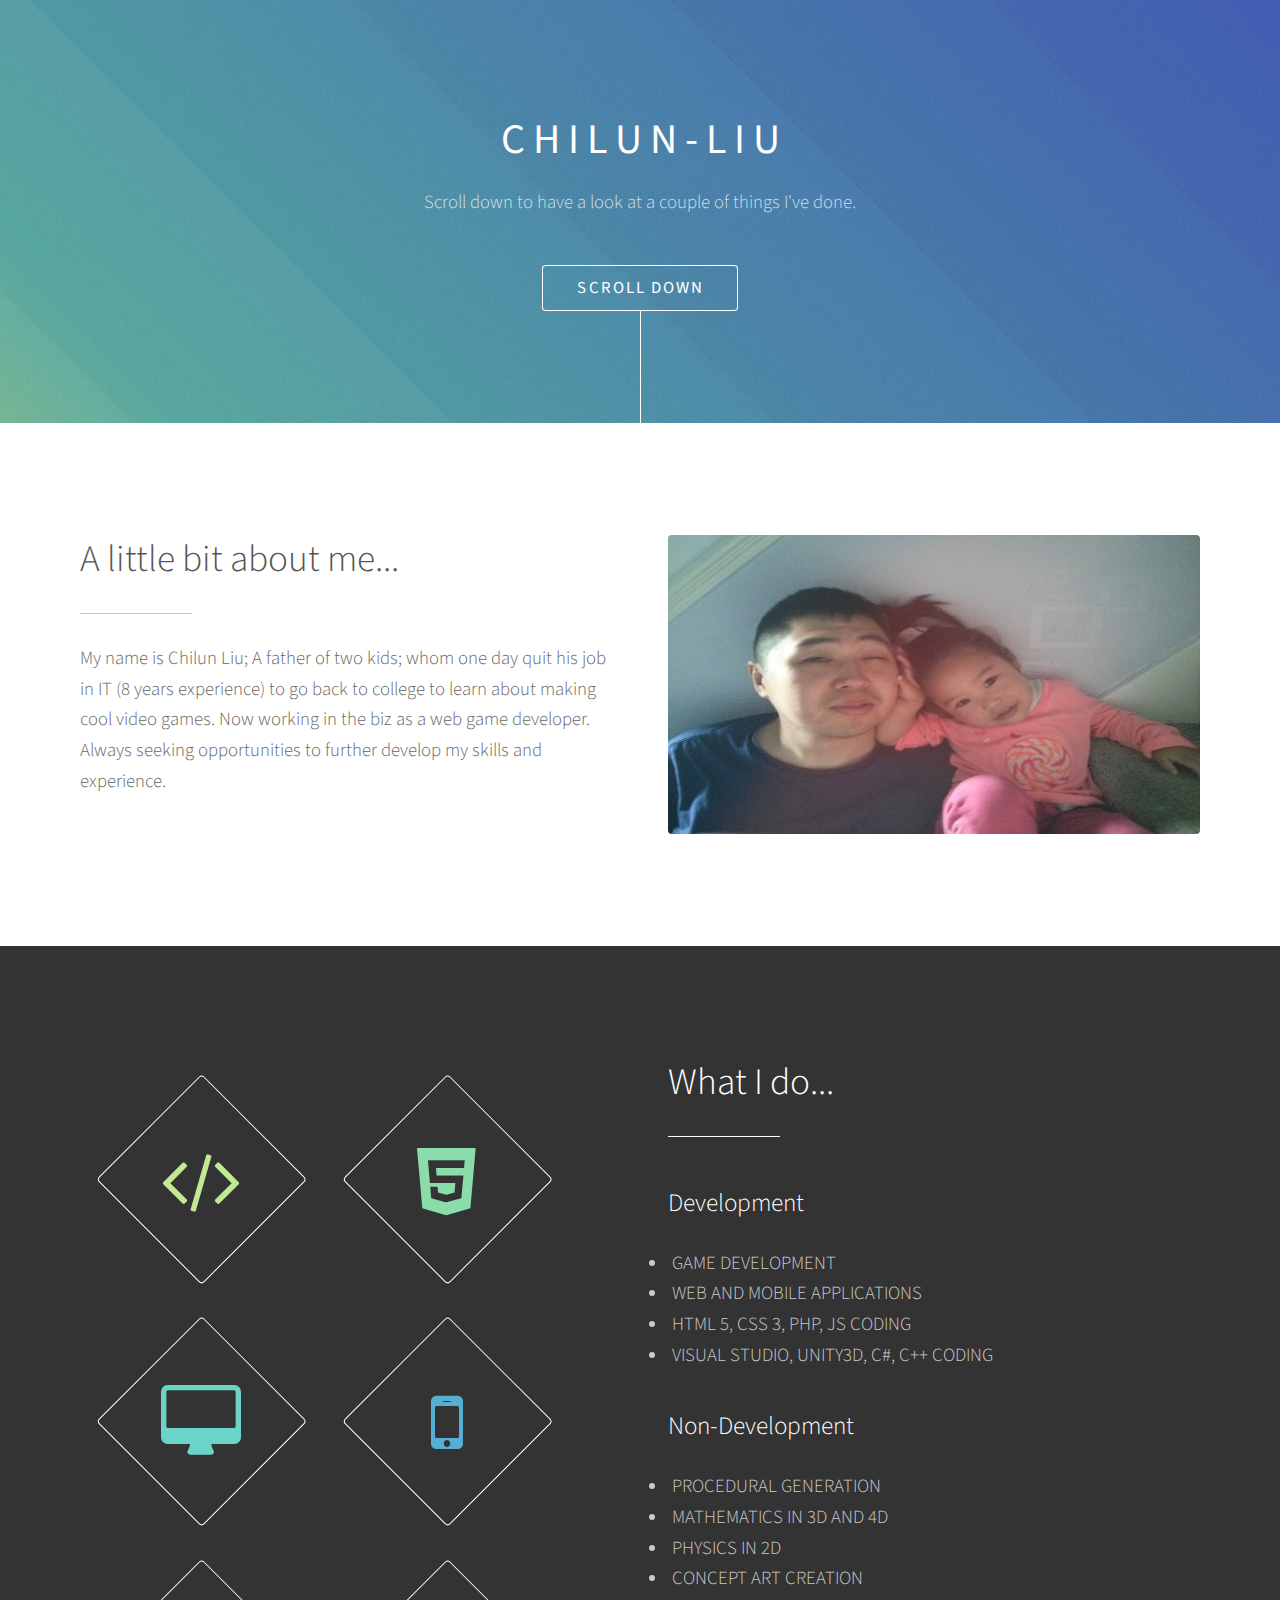
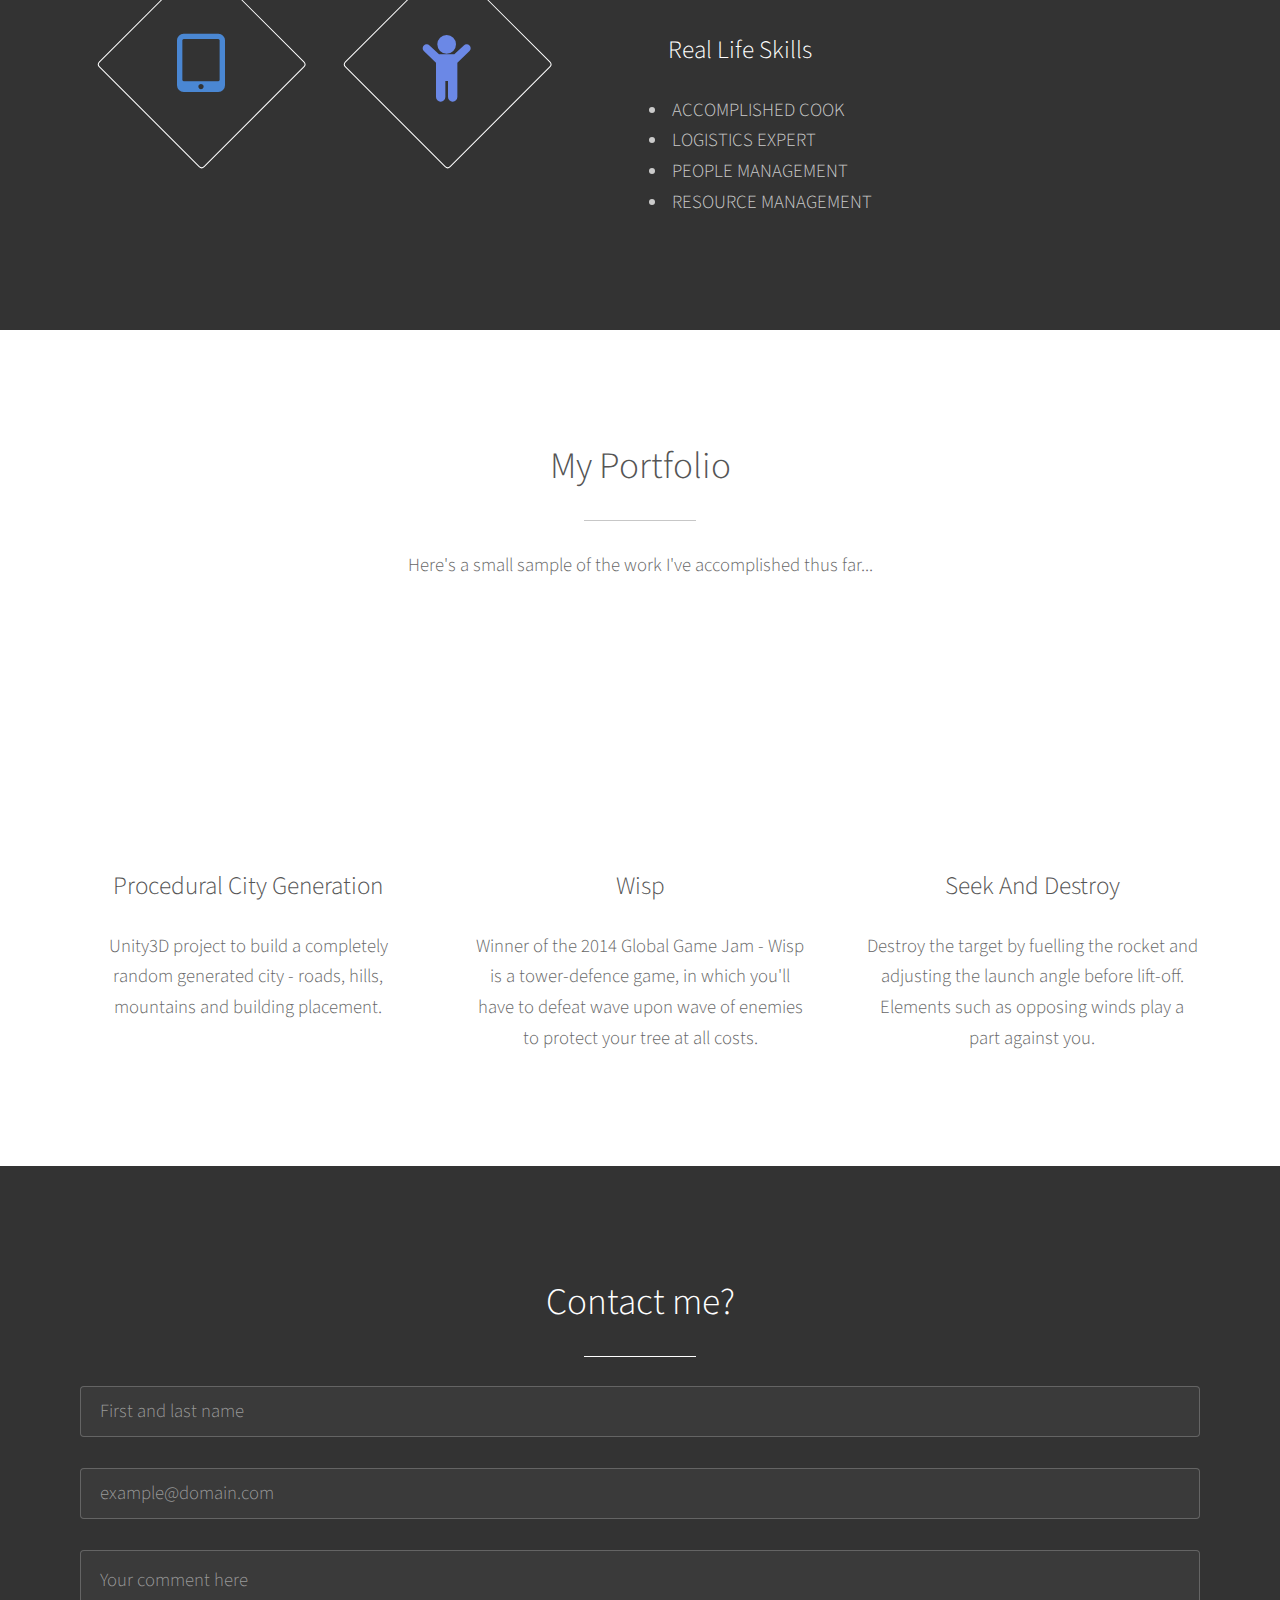
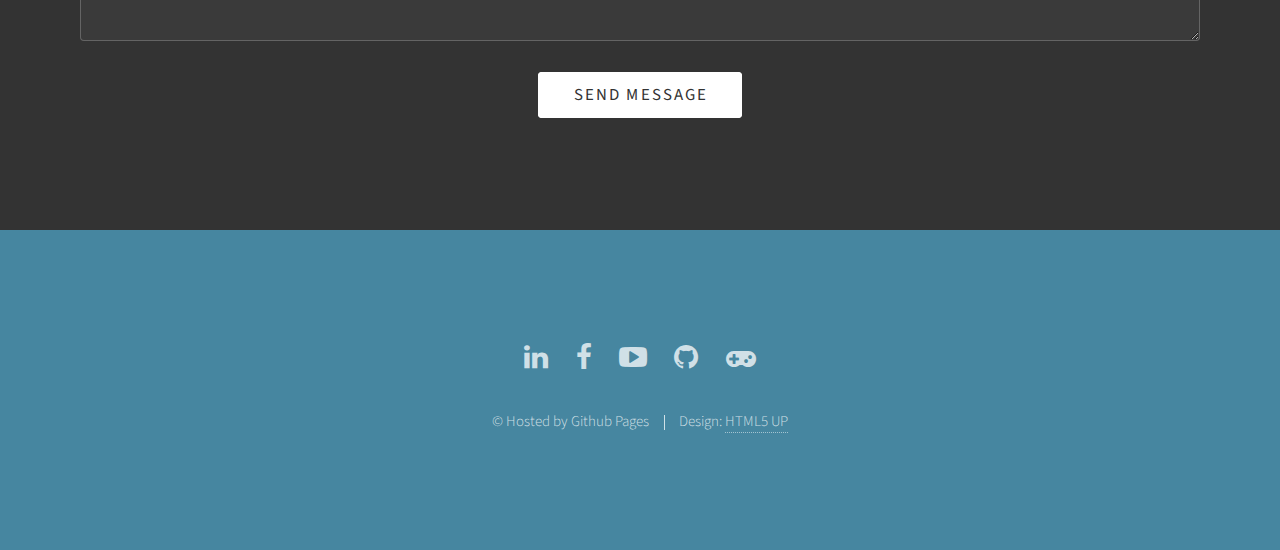
==== index.html @ 962fab88 "Update index.html" ====
<!DOCTYPE HTML>
<!--
	CHILUN LIU
	chilun-liu.com | 2015
-->
<html>
	<head>
		<title>CHILUN LIU</title>
		<meta http-equiv="content-type" content="text/html; charset=utf-8" />
		<meta name="description" content="" />
		<meta name="keywords" content="" />
		<!--[if lte IE 8]><script src="css/ie/html5shiv.js"></script><![endif]-->
		<script src="js/jquery.min.js"></script>
		<script src="js/jquery.scrolly.min.js"></script>
		<script src="js/skel.min.js"></script>
		<script src="js/init.js"></script>
		
		<noscript>
			<link rel="stylesheet" href="css/skel.css" />
			<link rel="stylesheet" href="css/style.css" />
			<link rel="stylesheet" href="css/style-xlarge.css" />
		</noscript>
		<!--[if lte IE 9]><link rel="stylesheet" href="css/ie/v9.css" /><![endif]-->
		<!--[if lte IE 8]><link rel="stylesheet" href="css/ie/v8.css" /><![endif]-->
	</head>
	<body>

		<!-- Header -->
			<section id="header">
				<div class="inner">
					<!--<span class="icon major fa-cloud"></span>-->
					<h1><strong>C H I L U N - L I U</strong></h1>
					<p>Scroll down to have a look at a couple of things I've done.</p>
					<ul class="actions">
						<li><a href="#one" class="button scrolly">Scroll Down</a></li>
					</ul>
				</div>
			</section>

		<!-- One -->
			<section id="one" class="main style1">
				<div class="container">
					<div class="row 150%">
						<div class="6u 12u$(medium)">
							<header class="major">
								<h2>A little bit about me...</h2>
							</header>
							<p>My name is Chilun Liu; A father of two kids; whom one day quit his job in IT (8 years experience) to go back to college to learn about making cool video games. Now working in the biz as a web game developer. Always seeking opportunities to further develop my skills and experience.</p>
						</div>
						<div class="6u$ 12u$(medium) important(medium)">
							<span class="image fit"><img src="images/pic01.jpg" alt="" /></span>
							<!--<iframe width="571" height="321" src="https://www.youtube.com/embed/kIY_htxmgmU" frameborder="0" allowfullscreen></iframe>-->
							
						</div>
					</div>
				</div>
			</section>

		<!-- Two -->
			<section id="two" class="main style2">
				<div class="container">
					<div class="row 150%">
						<div class="6u 12u$(medium)">
							<ul class="major-icons">
								<li><span class="icon style1 major fa-code"></span></li>
								<li><span class="icon style2 major fa-html5"></span></li>
								<li><span class="icon style3 major fa-desktop"></span></li>
								<li><span class="icon style4 major fa-mobile"></span></li>
								<li><span class="icon style5 major fa-tablet"></span></li>
								<li><span class="icon style6 major fa-child"></span></li>
							</ul>
						</div>
						<div class="6u$ 12u$(medium)">
							<header class="major">
								<h2>What I do...</h2>
							</header>
							<p><h3>Development</h3>
								<li>&nbspGAME DEVELOPMENT</li>
								<li>&nbspWEB AND MOBILE APPLICATIONS</li>
								<li>&nbspHTML 5, CSS 3, PHP, JS CODING</li>
								<li>&nbspVISUAL STUDIO, UNITY3D, C#, C++ CODING</li></p>
							<p><h3>Non-Development</h3>
								<li>&nbspPROCEDURAL GENERATION</li>
								<li>&nbspMATHEMATICS IN 3D AND 4D</li>
								<li>&nbspPHYSICS IN 2D</li>
								<li>&nbspCONCEPT ART CREATION</li></p>
							<p><h3>Real Life Skills</h3>
								<li>&nbspACCOMPLISHED COOK</li>
								<li>&nbspLOGISTICS EXPERT</li>
								<li>&nbspPEOPLE MANAGEMENT</li>
								<li>&nbspRESOURCE MANAGEMENT</li></p>
						</div>
					</div>
				</div>
			</section>

		<!-- Three -->
			<section id="three" class="main style1 special">
				<div class="container">
					<header class="major">
						<h2>My Portfolio</h2>
					</header>
					<p>Here's a small sample of the work I've accomplished thus far...</p>
					<div class="row 150%">
						<div class="4u 12u$(medium)">
							<!--<span class="image fit"><img src="images/pic02.jpg" alt="" /></span>-->
							<iframe width="368" height="240" src="https://www.youtube.com/embed/kIY_htxmgmU" frameborder="0" allowfullscreen></iframe>
							<h3>Procedural City Generation</h3>
							<p>Unity3D project to build a completely random generated city - roads, hills, mountains and building placement.</p>
							<!--<ul class="actions">
								<li><a href="#" class="button">More</a></li>
							</ul>-->
						</div>
						<div class="4u 12u$(medium)">
							<!--<span class="image fit"><img src="images/pic03.jpg" alt="" /></span>-->							
							<iframe width="368" height="240" src="https://www.youtube.com/embed/B4hsd2Gp-kw" frameborder="0" allowfullscreen></iframe>
							<h3>Wisp</h3>
							<p>Winner of the 2014 Global Game Jam - Wisp is a tower-defence game, in which you'll have to defeat wave upon wave of enemies to protect your tree at all costs.</p>
							<!--<ul class="actions">
								<li><a href="#" class="button">More</a></li>
							</ul>-->
						</div>
						<div class="4u$ 12u$(medium)">
							<!--<span class="image fit"><img src="images/pic04.jpg" alt="" /></span>-->
							<iframe width="368" height="240" src="https://www.youtube.com/embed/AZkvgnKbRe0" frameborder="0" allowfullscreen></iframe>
							<h3>Seek And Destroy</h3>
							<p>Destroy the target by fuelling the rocket and adjusting the launch angle before lift-off. Elements such as opposing winds play a part against you.</p>
							<!--<ul class="actions">
								<li><a href="#" class="button">More</a></li>
							</ul>-->
						</div>
						
						<!--<div class="4u$ 12u$(medium)">
							<!--<span class="image fit"><img src="images/pic04.jpg" alt="" /></span>--
							<iframe width="368" height="240" src="https://www.youtube.com/embed/AZkvgnKbRe0" frameborder="0" allowfullscreen></iframe>
							<h3>Seek And Destroy</h3>
							<p>Destroy the target by fuelling the rocket and adjusting the launch angle before lift-off. Elements such as opposing winds play a part against you.</p>
							<!--<ul class="actions">
								<li><a href="#" class="button">More</a></li>
							</ul>--
						</div>-->
						
					</div>
				</div>
			</section>

		<!-- Four -->
			<section id="four" class="main style2 special">
				
				
				<section id="contact"> <!-- HTML5 section tag for the contact 'section' -->


					<div class="container">
						<header class="major">
							<h2>Contact me?</h2>
						</header>
						<!--<p>Send me an email.</p>-->
						
						<ul class="email-icon">
							<!--<li><span class="icon style1 major fa-envelope"></span></li>-->

							<form action="contact.php" method="post" id="contactform" >
			
								<!--<p><label for="Name">Name *</label></p>-->
									<input type="text" id=name name="name" placeholder="First and last name" required tabindex="1" />
									<br>
								<!--<p><label for="Email">Email address *</label></p>-->
									<input type="text" id=email name="email" placeholder="example@domain.com" required tabindex="2" />
									<br>
									<!--<p><label for="Comments">Comments *</label></p>-->
									<textarea name="comment" id="comment" placeholder="Your comment here" required tabindex="3"></textarea>
									<br>
						<ul class="actions uniform">
							<input name="submit" type="submit" class="button special" id="submit" tabindex="4" value="Send Message" />
							</form>
						</ul>

						
						<!--<ul class="actions uniform">
							<li><a href="mailto:chilun@chilun-liu.com" class="button special">Email</a></li>
							<!--<li><a href="#" class="button special">Learn More</a></li>--
						</ul>-->
						
						
					</div>
				</section>
			</section>

			
			
			
			
			
			
			
			
			
			
			
		<!-- Five -->
		<!--
			<section id="five" class="main style1">
				<div class="container">
					<header class="major special">
						<h2>Elements</h2>
					</header>

					<section>
						<h4>Text</h4>
						<p>This is <b>bold</b> and this is <strong>strong</strong>. This is <i>italic</i> and this is <em>emphasized</em>.
						This is <sup>superscript</sup> text and this is <sub>subscript</sub> text.
						This is <u>underlined</u> and this is code: <code>for (;;) { ... }</code>. Finally, <a href="#">this is a link</a>.</p>
						<hr />
						<header>
							<h4>Heading with a Subtitle</h4>
							<p>Lorem ipsum dolor sit amet nullam id egestas urna aliquam</p>
						</header>
						<p>Nunc lacinia ante nunc ac lobortis. Interdum adipiscing gravida odio porttitor sem non mi integer non faucibus ornare mi ut ante amet placerat aliquet. Volutpat eu sed ante lacinia sapien lorem accumsan varius montes viverra nibh in adipiscing blandit tempus accumsan.</p>
						<header>
							<h5>Heading with a Subtitle</h5>
							<p>Lorem ipsum dolor sit amet nullam id egestas urna aliquam</p>
						</header>
						<p>Nunc lacinia ante nunc ac lobortis. Interdum adipiscing gravida odio porttitor sem non mi integer non faucibus ornare mi ut ante amet placerat aliquet. Volutpat eu sed ante lacinia sapien lorem accumsan varius montes viverra nibh in adipiscing blandit tempus accumsan.</p>
						<hr />
						<h2>Heading Level 2</h2>
						<h3>Heading Level 3</h3>
						<h4>Heading Level 4</h4>
						<h5>Heading Level 5</h5>
						<h6>Heading Level 6</h6>
						<hr />
						<h5>Blockquote</h5>
						<blockquote>Fringilla nisl. Donec accumsan interdum nisi, quis tincidunt felis sagittis eget tempus euismod. Vestibulum ante ipsum primis in faucibus vestibulum. Blandit adipiscing eu felis iaculis volutpat ac adipiscing accumsan faucibus. Vestibulum ante ipsum primis in faucibus lorem ipsum dolor sit amet nullam adipiscing eu felis.</blockquote>
						<h5>Preformatted</h5>
						<pre><code>i = 0;

while (!deck.isInOrder()) {
print 'Iteration ' + i;
deck.shuffle();
i++;
}

print 'It took ' + i + ' iterations to sort the deck.';</code></pre>
					</section>

					<section>
						<h4>Lists</h4>
						<div class="row">
							<div class="6u 12u$(medium)">
								<h5>Unordered</h5>
								<ul>
									<li>Dolor pulvinar etiam.</li>
									<li>Sagittis adipiscing.</li>
									<li>Felis enim feugiat.</li>
								</ul>
								<h5>Alternate</h5>
								<ul class="alt">
									<li>Dolor pulvinar etiam.</li>
									<li>Sagittis adipiscing.</li>
									<li>Felis enim feugiat.</li>
								</ul>
							</div>
							<div class="6u$ 12u$(medium)">
								<h5>Ordered</h5>
								<ol>
									<li>Dolor pulvinar etiam.</li>
									<li>Etiam vel felis viverra.</li>
									<li>Felis enim feugiat.</li>
									<li>Dolor pulvinar etiam.</li>
									<li>Etiam vel felis lorem.</li>
									<li>Felis enim et feugiat.</li>
								</ol>
								<h5>Icons</h5>
								<ul class="icons">
									<li><a href="#" class="icon fa-twitter"><span class="label">Twitter</span></a></li>
									<li><a href="#" class="icon fa-facebook"><span class="label">Facebook</span></a></li>
									<li><a href="#" class="icon fa-instagram"><span class="label">Instagram</span></a></li>
									<li><a href="#" class="icon fa-github"><span class="label">Github</span></a></li>
								</ul>
							</div>
						</div>
						<h5>Actions</h5>
						<div class="row">
							<div class="6u 12u$(medium)">
								<ul class="actions">
									<li><a href="#" class="button special">Default</a></li>
									<li><a href="#" class="button">Default</a></li>
								</ul>
								<ul class="actions small">
									<li><a href="#" class="button special small">Small</a></li>
									<li><a href="#" class="button small">Small</a></li>
								</ul>
								<ul class="actions vertical">
									<li><a href="#" class="button special">Default</a></li>
									<li><a href="#" class="button">Default</a></li>
								</ul>
								<ul class="actions vertical small">
									<li><a href="#" class="button special small">Small</a></li>
									<li><a href="#" class="button small">Small</a></li>
								</ul>
							</div>
							<div class="6u 12u$(medium)">
								<ul class="actions vertical">
									<li><a href="#" class="button special fit">Default</a></li>
									<li><a href="#" class="button fit">Default</a></li>
								</ul>
								<ul class="actions vertical small">
									<li><a href="#" class="button special small fit">Small</a></li>
									<li><a href="#" class="button small fit">Small</a></li>
								</ul>
							</div>
						</div>
					</section>

					<section>
						<h4>Table</h4>
						<h5>Default</h5>
						<div class="table-wrapper">
							<table>
								<thead>
									<tr>
										<th>Name</th>
										<th>Description</th>
										<th>Price</th>
									</tr>
								</thead>
								<tbody>
									<tr>
										<td>Item One</td>
										<td>Ante turpis integer aliquet porttitor.</td>
										<td>29.99</td>
									</tr>
									<tr>
										<td>Item Two</td>
										<td>Vis ac commodo adipiscing arcu aliquet.</td>
										<td>19.99</td>
									</tr>
									<tr>
										<td>Item Three</td>
										<td> Morbi faucibus arcu accumsan lorem.</td>
										<td>29.99</td>
									</tr>
									<tr>
										<td>Item Four</td>
										<td>Vitae integer tempus condimentum.</td>
										<td>19.99</td>
									</tr>
									<tr>
										<td>Item Five</td>
										<td>Ante turpis integer aliquet porttitor.</td>
										<td>29.99</td>
									</tr>
								</tbody>
								<tfoot>
									<tr>
										<td colspan="2"></td>
										<td>100.00</td>
									</tr>
								</tfoot>
							</table>
						</div>

						<h5>Alternate</h5>
						<div class="table-wrapper">
							<table class="alt">
								<thead>
									<tr>
										<th>Name</th>
										<th>Description</th>
										<th>Price</th>
									</tr>
								</thead>
								<tbody>
									<tr>
										<td>Item One</td>
										<td>Ante turpis integer aliquet porttitor.</td>
										<td>29.99</td>
									</tr>
									<tr>
										<td>Item Two</td>
										<td>Vis ac commodo adipiscing arcu aliquet.</td>
										<td>19.99</td>
									</tr>
									<tr>
										<td>Item Three</td>
										<td> Morbi faucibus arcu accumsan lorem.</td>
										<td>29.99</td>
									</tr>
									<tr>
										<td>Item Four</td>
										<td>Vitae integer tempus condimentum.</td>
										<td>19.99</td>
									</tr>
									<tr>
										<td>Item Five</td>
										<td>Ante turpis integer aliquet porttitor.</td>
										<td>29.99</td>
									</tr>
								</tbody>
								<tfoot>
									<tr>
										<td colspan="2"></td>
										<td>100.00</td>
									</tr>
								</tfoot>
							</table>
						</div>
					</section>

					<section>
						<h4>Buttons</h4>
						<ul class="actions">
							<li><a href="#" class="button special">Special</a></li>
							<li><a href="#" class="button">Default</a></li>
						</ul>
						<ul class="actions">
							<li><a href="#" class="button big">Big</a></li>
							<li><a href="#" class="button">Default</a></li>
							<li><a href="#" class="button small">Small</a></li>
						</ul>
						<ul class="actions fit">
							<li><a href="#" class="button fit">Fit</a></li>
							<li><a href="#" class="button special fit">Fit</a></li>
							<li><a href="#" class="button fit">Fit</a></li>
						</ul>
						<ul class="actions fit small">
							<li><a href="#" class="button special fit small">Fit + Small</a></li>
							<li><a href="#" class="button fit small">Fit + Small</a></li>
							<li><a href="#" class="button special fit small">Fit + Small</a></li>
						</ul>
						<ul class="actions">
							<li><a href="#" class="button special icon fa-download">Icon</a></li>
							<li><a href="#" class="button icon fa-download">Icon</a></li>
						</ul>
						<ul class="actions">
							<li><span class="button special disabled">Disabled</span></li>
							<li><span class="button disabled">Disabled</span></li>
						</ul>
					</section>

					<section>
						<h4>Form</h4>
						<form method="post" action="#">
							<div class="row uniform 50%">
								<div class="6u 12u$(xsmall)">
									<input type="text" name="demo-name" id="demo-name" value="" placeholder="Name" />
								</div>
								<div class="6u$ 12u$(xsmall)">
									<input type="email" name="demo-email" id="demo-email" value="" placeholder="Email" />
								</div>
								<div class="12u$">
									<div class="select-wrapper">
										<select name="demo-category" id="demo-category">
											<option value="">- Category -</option>
											<option value="1">Manufacturing</option>
											<option value="1">Shipping</option>
											<option value="1">Administration</option>
											<option value="1">Human Resources</option>
										</select>
									</div>
								</div>
								<div class="4u 12u$(small)">
									<input type="radio" id="demo-priority-low" name="demo-priority" checked>
									<label for="demo-priority-low">Low</label>
								</div>
								<div class="4u 12u$(small)">
									<input type="radio" id="demo-priority-normal" name="demo-priority">
									<label for="demo-priority-normal">Normal</label>
								</div>
								<div class="4u$ 12u$(small)">
									<input type="radio" id="demo-priority-high" name="demo-priority">
									<label for="demo-priority-high">High</label>
								</div>
								<div class="6u 12u$(small)">
									<input type="checkbox" id="demo-copy" name="demo-copy">
									<label for="demo-copy">Email me a copy</label>
								</div>
								<div class="6u$ 12u$(small)">
									<input type="checkbox" id="demo-human" name="demo-human" checked>
									<label for="demo-human">Not a robot</label>
								</div>
								<div class="12u$">
									<textarea name="demo-message" id="demo-message" placeholder="Enter your message" rows="6"></textarea>
								</div>
								<div class="12u$">
									<ul class="actions">
										<li><input type="submit" value="Send Message" class="special" /></li>
										<li><input type="reset" value="Reset" /></li>
									</ul>
								</div>
							</div>
						</form>
					</section>

					<section>
						<h4>Image</h4>
						<h5>Fit</h5>
						<div class="box alt">
							<div class="row uniform 50%">
								<div class="12u"><span class="image fit"><img src="images/pic06.jpg" alt="" /></span></div>
								<div class="4u"><span class="image fit"><img src="images/pic02.jpg" alt="" /></span></div>
								<div class="4u"><span class="image fit"><img src="images/pic03.jpg" alt="" /></span></div>
								<div class="4u"><span class="image fit"><img src="images/pic04.jpg" alt="" /></span></div>
								<div class="4u"><span class="image fit"><img src="images/pic03.jpg" alt="" /></span></div>
								<div class="4u"><span class="image fit"><img src="images/pic04.jpg" alt="" /></span></div>
								<div class="4u"><span class="image fit"><img src="images/pic02.jpg" alt="" /></span></div>
								<div class="4u"><span class="image fit"><img src="images/pic04.jpg" alt="" /></span></div>
								<div class="4u"><span class="image fit"><img src="images/pic02.jpg" alt="" /></span></div>
								<div class="4u"><span class="image fit"><img src="images/pic03.jpg" alt="" /></span></div>
							</div>
						</div>
						<h5>Left &amp; Right</h5>
						<p><span class="image left"><img src="images/pic05.jpg" alt="" /></span>Fringilla nisl. Donec accumsan interdum nisi, quis tincidunt felis sagittis eget. tempus euismod. Vestibulum ante ipsum primis in faucibus vestibulum. Blandit adipiscing eu felis iaculis volutpat ac adipiscing accumsan eu faucibus. Integer ac pellentesque praesent tincidunt felis sagittis eget. tempus euismod. Vestibulum ante ipsum primis in faucibus vestibulum. Blandit adipiscing eu felis iaculis volutpat ac adipiscing accumsan eu faucibus. Integer ac pellentesque praesent. Donec accumsan interdum nisi, quis tincidunt felis sagittis eget. tempus euismod. Vestibulum ante ipsum primis in faucibus vestibulum. Blandit adipiscing eu felis iaculis volutpat ac adipiscing accumsan eu faucibus. Integer ac pellentesque praesent tincidunt felis sagittis eget. tempus euismod. Vestibulum ante ipsum primis in faucibus vestibulum. Blandit adipiscing eu felis iaculis volutpat ac adipiscing accumsan eu faucibus. Integer ac pellentesque praesent. Blandit adipiscing eu felis iaculis volutpat ac adipiscing accumsan eu faucibus. Integer ac pellentesque praesent tincidunt felis sagittis eget. tempus euismod. Vestibulum ante ipsum primis in faucibus vestibulum. Blandit adipiscing eu felis iaculis volutpat ac adipiscing accumsan eu faucibus. Integer ac pellentesque praesent.</p>
						<p><span class="image right"><img src="images/pic05.jpg" alt="" /></span>Fringilla nisl. Donec accumsan interdum nisi, quis tincidunt felis sagittis eget. tempus euismod. Vestibulum ante ipsum primis in faucibus vestibulum. Blandit adipiscing eu felis iaculis volutpat ac adipiscing accumsan eu faucibus. Integer ac pellentesque praesent tincidunt felis sagittis eget. tempus euismod. Vestibulum ante ipsum primis in faucibus vestibulum. Blandit adipiscing eu felis iaculis volutpat ac adipiscing accumsan eu faucibus. Integer ac pellentesque praesent. Donec accumsan interdum nisi, quis tincidunt felis sagittis eget. tempus euismod. Vestibulum ante ipsum primis in faucibus vestibulum. Blandit adipiscing eu felis iaculis volutpat ac adipiscing accumsan eu faucibus. Integer ac pellentesque praesent tincidunt felis sagittis eget. tempus euismod. Vestibulum ante ipsum primis in faucibus vestibulum. Blandit adipiscing eu felis iaculis volutpat ac adipiscing accumsan eu faucibus. Integer ac pellentesque praesent. Blandit adipiscing eu felis iaculis volutpat ac adipiscing accumsan eu faucibus. Integer ac pellentesque praesent tincidunt felis sagittis eget. tempus euismod. Vestibulum ante ipsum primis in faucibus vestibulum. Blandit adipiscing eu felis iaculis volutpat ac adipiscing accumsan eu faucibus. Integer ac pellentesque praesent.</p>
					</section>

				</div>
			</section>
		-->

		<!-- Footer -->
			<section id="footer">
				<ul class="icons">
					<li><a href="http://uk.linkedin.com/pub/chilun-liu/1b/297/416/" class="icon alt fa-linkedin"><span class="label">Linkedin</span></a></li>
					<li><a href="https://www.facebook.com/chilunliuTheBOSSE" class="icon alt fa-facebook"><span class="label">Facebook</span></a></li>
					<li><a href="https://www.youtube.com/user/chilunliu" class="icon alt fa-youtube-play"><span class="label">Youtube</span></a></li>
					<li><a href="https://github.com/chilunliu/" class="icon alt fa-github"><span class="label">GitHub</span></a></li>
					<li><a href="https://live.xbox.com/en-UK/Profile?Gamertag=killin+chilun" class="icon alt fa-gamepad"><span class="label">Xbox Live</span></a></li>
				</ul>
				<ul class="copyright">
					<li>&copy; Hosted by Github Pages</li><li>Design: <a href="http://html5up.net">HTML5 UP</a></li>
				</ul>
			</section>
	</body>
</html>
---- css/skel.css ----
/* Resets (http://meyerweb.com/eric/tools/css/reset/ | v2.0 | 20110126 | License: none (public domain)) */

	html,body,div,span,applet,object,iframe,h1,h2,h3,h4,h5,h6,p,blockquote,pre,a,abbr,acronym,address,big,cite,code,del,dfn,em,img,ins,kbd,q,s,samp,small,strike,strong,sub,sup,tt,var,b,u,i,center,dl,dt,dd,ol,ul,li,fieldset,form,label,legend,table,caption,tbody,tfoot,thead,tr,th,td,article,aside,canvas,details,embed,figure,figcaption,footer,header,hgroup,menu,nav,output,ruby,section,summary,time,mark,audio,video{margin:0;padding:0;border:0;font-size:100%;font:inherit;vertical-align:baseline;}article,aside,details,figcaption,figure,footer,header,hgroup,menu,nav,section{display:block;}body{line-height:1;}ol,ul{list-style:none;}blockquote,q{quotes:none;}blockquote:before,blockquote:after,q:before,q:after{content:'';content:none;}table{border-collapse:collapse;border-spacing:0;}body{-webkit-text-size-adjust:none}

/* Box Model */

	*, *:before, *:after {
		-moz-box-sizing: border-box;
		-webkit-box-sizing: border-box;
		box-sizing: border-box;
	}

/* Container */

	.container {
		margin-left: auto;
		margin-right: auto;

		/* width: (containers) */
		width: 60em;
	}

	/* Modifiers */

		/* 125% */
			.container.\31 25\25 {
				width: 100%;

				/* max-width: (containers * 1.25) */
				max-width: 75em;

				/* min-width: (containers) */
				min-width: 60em;
			}

		/* 75% */
			.container.\37 5\25 {

				/* width: (containers * 0.75) */
				width: 45em;

			}

		/* 50% */
			.container.\35 0\25 {

				/* width: (containers * 0.50) */
				width: 30em;

			}

		/* 25% */
			.container.\32 5\25 {

				/* width: (containers * 0.25) */
				width: 15em;

			}

/* Grid */

	.row {
		border-bottom: solid 1px transparent;
	}

	.row > * {
		float: left;
	}

	.row:after, .row:before {
		content: '';
		display: block;
		clear: both;
		height: 0;
	}

	.row.uniform > * > :first-child {
		margin-top: 0;
	}

	.row.uniform > * > :last-child {
		margin-bottom: 0;
	}

	/* Gutters */

		/* Normal */

			.row > * {
				/* padding: (gutters.horizontal) 0 0 (gutters.vertical) */
				padding: 0 0 0 2em;
			}

			.row {
				/* margin: -(gutters.horizontal) 0 -1px -(gutters.vertical) */
				margin: 0 0 -1px -2em;
			}

			.row.uniform > * {
				/* padding: (gutters.vertical) 0 0 (gutters.vertical) */
				padding: 2em 0 0 2em;
			}

			.row.uniform {
				/* margin: -(gutters.vertical) 0 -1px -(gutters.vertical) */
				margin: -2em 0 -1px -2em;
			}

		/* 200% */

			.row.\32 00\25 > * {
				/* padding: (gutters.horizontal) 0 0 (gutters.vertical) */
				padding: 0 0 0 4em;
			}

			.row.\32 00\25 {
				/* margin: -(gutters.horizontal) 0 -1px -(gutters.vertical) */
				margin: 0 0 -1px -4em;
			}

			.row.uniform.\32 00\25 > * {
				/* padding: (gutters.vertical) 0 0 (gutters.vertical) */
				padding: 4em 0 0 4em;
			}

			.row.uniform.\32 00\25 {
				/* margin: -(gutters.vertical) 0 -1px -(gutters.vertical) */
				margin: -4em 0 -1px -4em;
			}

		/* 150% */

			.row.\31 50\25 > * {
				/* padding: (gutters.horizontal) 0 0 (gutters.vertical) */
				padding: 0 0 0 3em;
			}

			.row.\31 50\25 {
				/* margin: -(gutters.horizontal) 0 -1px -(gutters.vertical) */
				margin: 0 0 -1px -3em;
			}

			.row.uniform.\31 50\25 > * {
				/* padding: (gutters.vertical) 0 0 (gutters.vertical) */
				padding: 3em 0 0 3em;
			}

			.row.uniform.\31 50\25 {
				/* margin: -(gutters.vertical) 0 -1px -(gutters.vertical) */
				margin: -3em 0 -1px -3em;
			}

		/* 50% */

			.row.\35 0\25 > * {
				/* padding: (gutters.horizontal) 0 0 (gutters.vertical) */
				padding: 0 0 0 1em;
			}

			.row.\35 0\25 {
				/* margin: -(gutters.horizontal) 0 -1px -(gutters.vertical) */
				margin: 0 0 -1px -1em;
			}

			.row.uniform.\35 0\25 > * {
				/* padding: (gutters.vertical) 0 0 (gutters.vertical) */
				padding: 1em 0 0 1em;
			}

			.row.uniform.\35 0\25 {
				/* margin: -(gutters.vertical) 0 -1px -(gutters.vertical) */
				margin: -1em 0 -1px -1em;
			}

		/* 25% */

			.row.\32 5\25 > * {
				/* padding: (gutters.horizontal) 0 0 (gutters.vertical) */
				padding: 0 0 0 0.5em;
			}

			.row.\32 5\25 {
				/* margin: -(gutters.horizontal) 0 -1px -(gutters.vertical) */
				margin: 0 0 -1px -0.5em;
			}

			.row.uniform.\32 5\25 > * {
				/* padding: (gutters.vertical) 0 0 (gutters.vertical) */
				padding: 0.5em 0 0 0.5em;
			}

			.row.uniform.\32 5\25 {
				/* margin: -(gutters.vertical) 0 -1px -(gutters.vertical) */
				margin: -0.5em 0 -1px -0.5em;
			}

		/* 0% */

			.row.\30 \25 > * {
				padding: 0;
			}

			.row.\30 \25 {
				margin: 0 0 -1px 0;
			}

	/* Cells */

		.\31 2u, .\31 2u\24 { width: 100%; clear: none; margin-left: 0; }
		.\31 1u, .\31 1u\24 { width: 91.6666666667%; clear: none; margin-left: 0; }
		.\31 0u, .\31 0u\24 { width: 83.3333333333%; clear: none; margin-left: 0; }
		.\39 u, .\39 u\24 { width: 75%; clear: none; margin-left: 0; }
		.\38 u, .\38 u\24 { width: 66.6666666667%; clear: none; margin-left: 0; }
		.\37 u, .\37 u\24 { width: 58.3333333333%; clear: none; margin-left: 0; }
		.\36 u, .\36 u\24 { width: 50%; clear: none; margin-left: 0; }
		.\35 u, .\35 u\24 { width: 41.6666666667%; clear: none; margin-left: 0; }
		.\34 u, .\34 u\24 { width: 33.3333333333%; clear: none; margin-left: 0; }
		.\33 u, .\33 u\24 { width: 25%; clear: none; margin-left: 0; }
		.\32 u, .\32 u\24 { width: 16.6666666667%; clear: none; margin-left: 0; }
		.\31 u, .\31 u\24 { width: 8.3333333333%; clear: none; margin-left: 0; }

		.\31 2u\24 + *,
		.\31 1u\24 + *,
		.\31 0u\24 + *,
		.\39 u\24 + *,
		.\38 u\24 + *,
		.\37 u\24 + *,
		.\36 u\24 + *,
		.\35 u\24 + *,
		.\34 u\24 + *,
		.\33 u\24 + *,
		.\32 u\24 + *,
		.\31 u\24 + * {
			clear: left;
		}

		.\-11u { margin-left: 91.6666666667% }
		.\-10u { margin-left: 83.3333333333% }
		.\-9u { margin-left: 75% }
		.\-8u { margin-left: 66.6666666667% }
		.\-7u { margin-left: 58.3333333333% }
		.\-6u { margin-left: 50% }
		.\-5u { margin-left: 41.6666666667% }
		.\-4u { margin-left: 33.3333333333% }
		.\-3u { margin-left: 25% }
		.\-2u { margin-left: 16.6666666667% }
		.\-1u { margin-left: 8.3333333333% }
---- css/style.css ----
@import url(font-awesome.min.css);
@import url("http://fonts.googleapis.com/css?family=Source+Sans+Pro:300,300italic,400,400italic");

/*
	Photon by HTML5 UP
	html5up.net | @n33co
	Free for personal and commercial use under the CCA 3.0 license (html5up.net/license)
*/

/* Basic */

	body {
		background: #fff;
	}

		body.is-loading *, body.is-loading *:before, body.is-loading *:after {
			-moz-animation: none !important;
			-webkit-animation: none !important;
			-o-animation: none !important;
			-ms-animation: none !important;
			animation: none !important;
			-moz-transition: none !important;
			-webkit-transition: none !important;
			-o-transition: none !important;
			-ms-transition: none !important;
			transition: none !important;
		}

	body, input, select, textarea {
		color: #666;
		font-family: "Source Sans Pro", Helvetica, sans-serif;
		font-size: 16pt;
		font-weight: 300;
		line-height: 1.65em;
	}

	a {
		-moz-transition: color 0.2s ease-in-out, border-color 0.2s ease-in-out;
		-webkit-transition: color 0.2s ease-in-out, border-color 0.2s ease-in-out;
		-o-transition: color 0.2s ease-in-out, border-color 0.2s ease-in-out;
		-ms-transition: color 0.2s ease-in-out, border-color 0.2s ease-in-out;
		transition: color 0.2s ease-in-out, border-color 0.2s ease-in-out;
		border-bottom: dotted 1px #666;
		color: inherit;
		text-decoration: none;
	}

		a:hover {
			border-bottom-color: transparent !important;
			color: #6bd4c8;
		}

	strong, b {
		color: #555;
		font-weight: 400;
	}

	em, i {
		font-style: italic;
	}

	p {
		margin: 0 0 2em 0;
	}

	h1, h2, h3, h4, h5, h6 {
		color: #555;
		line-height: 1em;
		margin: 0 0 1em 0;
	}

		h1 a, h2 a, h3 a, h4 a, h5 a, h6 a {
			color: inherit;
			text-decoration: none;
		}

	h1 {
		font-size: 2.25em;
		line-height: 1.35em;
	}

	h2 {
		font-size: 2em;
		line-height: 1.35em;
	}

	h3 {
		font-size: 1.35em;
		line-height: 1.5em;
	}

	h4 {
		font-size: 1.25em;
		line-height: 1.5em;
	}

	h5 {
		font-size: 0.9em;
		line-height: 1.5em;
	}

	h6 {
		font-size: 0.7em;
		line-height: 1.5em;
	}

	sub {
		font-size: 0.8em;
		position: relative;
		top: 0.5em;
	}

	sup {
		font-size: 0.8em;
		position: relative;
		top: -0.5em;
	}

	hr {
		border: 0;
		border-bottom: solid 1px rgba(144, 144, 144, 0.5);
		margin: 2em 0;
	}

		hr.major {
			margin: 3em 0;
		}

	blockquote {
		border-left: solid 4px rgba(144, 144, 144, 0.5);
		font-style: italic;
		margin: 0 0 2em 0;
		padding: 0.5em 0 0.5em 2em;
	}

	code {
		background: rgba(144, 144, 144, 0.075);
		border-radius: 4px;
		border: solid 1px rgba(144, 144, 144, 0.5);
		font-family: "Courier New", monospace;
		font-size: 0.9em;
		margin: 0 0.25em;
		padding: 0.25em 0.65em;
	}

	pre {
		-webkit-overflow-scrolling: touch;
		font-family: "Courier New", monospace;
		font-size: 0.9em;
		margin: 0 0 2em 0;
	}

		pre code {
			display: block;
			line-height: 1.75em;
			padding: 1em 1.5em;
			overflow-x: auto;
		}

	.align-left {
		text-align: left;
	}

	.align-center {
		text-align: center;
	}

	.align-right {
		text-align: right;
	}

/* Section/Article */

	section.special, article.special {
		text-align: center;
	}

	header p {
		color: #999;
		margin: 0 0 1.5em 0;
		position: relative;
	}

	header h2 + p {
		font-size: 1.25em;
		line-height: 1.5em;
		margin-top: -1em;
	}

	header h3 + p {
		font-size: 1.1em;
		line-height: 1.5em;
		margin-top: -0.8em;
	}

	header h4 + p,
	header h5 + p,
	header h6 + p {
		font-size: 0.9em;
		line-height: 1.5em;
		margin-top: -0.6em;
	}

	header.major {
		margin: 0 0 1em 0;
	}

		header.major:after {
			background: rgba(144, 144, 144, 0.5);
			content: '';
			display: inline-block;
			height: 1px;
			margin-top: 1.5em;
			width: 6em;
		}

		header.major h2, header.major h3, header.major h4, header.major h5, header.major h6 {
			margin: 0;
		}

		header.major p {
			margin: 0.7em 0 0 0;
		}

	header.special {
		text-align: center;
	}

/* Form */

	form {
		margin: 0 0 2em 0;
	}

	label {
		color: #555;
		display: block;
		font-size: 0.9em;
		font-weight: 400;
		margin: 0 0 1em 0;
	}

	input[type="text"],
	input[type="password"],
	input[type="email"],
	select,
	textarea {
		-moz-appearance: none;
		-webkit-appearance: none;
		-o-appearance: none;
		-ms-appearance: none;
		appearance: none;
		background: rgba(144, 144, 144, 0.075);
		border-radius: 4px;
		border: none;
		border: solid 1px rgba(144, 144, 144, 0.5);
		color: inherit;
		display: block;
		outline: 0;
		padding: 0 1em;
		text-decoration: none;
		width: 100%;
	}

		input[type="text"]:invalid,
		input[type="password"]:invalid,
		input[type="email"]:invalid,
		select:invalid,
		textarea:invalid {
			box-shadow: none;
		}

		input[type="text"]:focus,
		input[type="password"]:focus,
		input[type="email"]:focus,
		select:focus,
		textarea:focus {
			border-color: #6bd4c8;
		}

	.select-wrapper {
		text-decoration: none;
		display: block;
		position: relative;
	}

		.select-wrapper:before {
			-moz-osx-font-smoothing: grayscale;
			-webkit-font-smoothing: antialiased;
			font-family: FontAwesome;
			font-style: normal;
			font-weight: normal;
			text-transform: none !important;
		}

		.select-wrapper:before {
			color: rgba(144, 144, 144, 0.5);
			content: '\f078';
			display: block;
			height: 2.75em;
			line-height: 2.75em;
			pointer-events: none;
			position: absolute;
			right: 0;
			text-align: center;
			top: 0;
			width: 2.75em;
		}

		.select-wrapper select::-ms-expand {
			display: none;
		}

	input[type="text"],
	input[type="password"],
	input[type="email"],
	select {
		height: 2.75em;
	}

	textarea {
		padding: 0.75em 1em;
	}

	input[type="checkbox"],
	input[type="radio"] {
		-moz-appearance: none;
		-webkit-appearance: none;
		-o-appearance: none;
		-ms-appearance: none;
		appearance: none;
		display: block;
		float: left;
		margin-right: -2em;
		opacity: 0;
		width: 1em;
		z-index: -1;
	}

		input[type="checkbox"] + label,
		input[type="radio"] + label {
			text-decoration: none;
			color: #666;
			cursor: pointer;
			display: inline-block;
			font-size: 1em;
			font-weight: 300;
			padding-left: 2.4em;
			padding-right: 0.75em;
			position: relative;
		}

			input[type="checkbox"] + label:before,
			input[type="radio"] + label:before {
				-moz-osx-font-smoothing: grayscale;
				-webkit-font-smoothing: antialiased;
				font-family: FontAwesome;
				font-style: normal;
				font-weight: normal;
				text-transform: none !important;
			}

			input[type="checkbox"] + label:before,
			input[type="radio"] + label:before {
				background: rgba(144, 144, 144, 0.075);
				border-radius: 4px;
				border: solid 1px rgba(144, 144, 144, 0.5);
				content: '';
				display: inline-block;
				height: 1.65em;
				left: 0;
				line-height: 1.58125em;
				position: absolute;
				text-align: center;
				top: 0;
				width: 1.65em;
			}

		input[type="checkbox"]:checked + label:before,
		input[type="radio"]:checked + label:before {
			background: #666666;
			border-color: #666666;
			color: #ffffff;
			content: '\f00c';
		}

		input[type="checkbox"]:focus + label:before,
		input[type="radio"]:focus + label:before {
			border-color: #6bd4c8;
		}

	input[type="checkbox"] + label:before {
		border-radius: 4px;
	}

	input[type="radio"] + label:before {
		border-radius: 100%;
	}

	::-webkit-input-placeholder {
		color: #999 !important;
		opacity: 1.0;
	}

	:-moz-placeholder {
		color: #999 !important;
		opacity: 1.0;
	}

	::-moz-placeholder {
		color: #999 !important;
		opacity: 1.0;
	}

	:-ms-input-placeholder {
		color: #999 !important;
		opacity: 1.0;
	}

	.formerize-placeholder {
		color: #999 !important;
		opacity: 1.0;
	}

/* Box */

	.box {
		border-radius: 4px;
		border: solid 1px rgba(144, 144, 144, 0.5);
		margin-bottom: 2em;
		padding: 1.5em;
	}

		.box > :last-child,
		.box > :last-child > :last-child,
		.box > :last-child > :last-child > :last-child {
			margin-bottom: 0;
		}

		.box.alt {
			border: 0;
			border-radius: 0;
			padding: 0;
		}

/* Icon */

	.icon {
		text-decoration: none;
		border-bottom: none;
		position: relative;
	}

		.icon:before {
			-moz-osx-font-smoothing: grayscale;
			-webkit-font-smoothing: antialiased;
			font-family: FontAwesome;
			font-style: normal;
			font-weight: normal;
			text-transform: none !important;
		}

		.icon > .label {
			display: none;
		}

		.icon.style1:before {
			color: #c3e895;
		}

		.icon.style2:before {
			color: #8addaa;
		}

		.icon.style3:before {
			color: #6bd4c8;
		}

		.icon.style4:before {
			color: #57aed3;
		}

		.icon.style5:before {
			color: #4a87d3;
		}

		.icon.style6:before {
			color: #6b88e6;
		}

		.icon.major {
			text-decoration: none;
			color: #555;
			cursor: default;
			display: inline-block;
			margin: 0 0 1.5em 0;
		}

			.icon.major:before {
				-moz-osx-font-smoothing: grayscale;
				-webkit-font-smoothing: antialiased;
				font-family: FontAwesome;
				font-style: normal;
				font-weight: normal;
				text-transform: none !important;
			}

			.icon.major:before {
				font-size: 4em;
				line-height: 1em;
			}*/

/* Image */

	.image {
		border-radius: 4px;
		border: 0;
		display: inline-block;
		position: relative;
	}

		.image img {
			border-radius: 4px;
			display: block;
		}

		.image.left {
			float: left;
			padding: 0 1.5em 1em 0;
			top: 0.25em;
		}

		.image.right {
			float: right;
			padding: 0 0 1em 1.5em;
			top: 0.25em;
		}

		.image.left, .image.right {
			max-width: 40%;
		}

			.image.left img, .image.right img {
				width: 100%;
			}

		.image.fit {
			display: block;
			margin: 0 0 2em 0;
			width: 100%;
		}

			.image.fit img {
				width: 100%;
			}

/* iframe */			
			
.iframe {
		border-radius: 4px;
		border: 0;
		display: inline-block;
		position: relative;
	}
		.iframe.fit {
			display: block;
			margin: 0 0 2em 0;
			width: 100%;
		}			
			
/* List */

	ol {
		list-style: decimal;
		margin: 0 0 2em 0;
		padding-left: 1.25em;
	}

		ol li {
			padding-left: 0.25em;
		}

	ul {
		list-style: disc;
		margin: 0 0 2em 0;
		padding-left: 1em;
	}

		ul li {
			padding-left: 0.5em;
		}

		ul.alt {
			list-style: none;
			padding-left: 0;
		}

			ul.alt li {
				border-top: solid 1px rgba(144, 144, 144, 0.5);
				padding: 0.5em 0;
			}

				ul.alt li:first-child {
					border-top: 0;
					padding-top: 0;
				}

		ul.icons {
			cursor: default;
			list-style: none;
			padding-left: 0;
		}

			ul.icons li {
				display: inline-block;
				padding: 0 1.25em 0 0;
			}

				ul.icons li:last-child {
					padding-right: 0;
				}

				ul.icons li .icon:before {
					font-size: 1.5em;
				}

		
		
		
		
		
		
		ul.email-icon {
			list-style: none;
			padding-left: 0;
		}

			ul.email-icon li {
				display: inline-block;
				/*padding: 2.5em;*/
				text-align: center;
			}

				/*ul.email-icons li .icon {
					/*-moz-transform: rotate(45deg);
					-webkit-transform: rotate(45deg);
					-o-transform: rotate(45deg);
					-ms-transform: rotate(45deg);
					transform: rotate(45deg);
					border-radius: 4px;
					border: solid 1px rgba(144, 144, 144, 0.5);
					display: inline-block;
					height: 8em;
					line-height: 8em;
					margin: 0;
					text-align: center;
					width: 8em;
				}*/

					/*ul.major-icons li .icon:before {
						-moz-transform: rotate(-45deg);
						-webkit-transform: rotate(-45deg);
						-o-transform: rotate(-45deg);
						-ms-transform: rotate(-45deg);
						transform: rotate(-45deg);
						display: inline-block;
						line-height: inherit;
					}*/
		
		
		
		
		
		
		
		
		
		
		
		
		



		
				
				
				
				
				
				
				
				
		ul.major-icons {
			list-style: none;
			padding-left: 0;
		}

			ul.major-icons li {
				display: inline-block;
				padding: 2.5em;
				text-align: center;
			}

				ul.major-icons li .icon {
					-moz-transform: rotate(45deg);
					-webkit-transform: rotate(45deg);
					-o-transform: rotate(45deg);
					-ms-transform: rotate(45deg);
					transform: rotate(45deg);
					border-radius: 4px;
					border: solid 1px rgba(144, 144, 144, 0.5);
					display: inline-block;
					height: 8em;
					line-height: 8em;
					margin: 0;
					text-align: center;
					width: 8em;
				}

					ul.major-icons li .icon:before {
						-moz-transform: rotate(-45deg);
						-webkit-transform: rotate(-45deg);
						-o-transform: rotate(-45deg);
						-ms-transform: rotate(-45deg);
						transform: rotate(-45deg);
						display: inline-block;
						line-height: inherit;
					}

		ul.actions {
			cursor: default;
			list-style: none;
			padding-left: 0;
		}

			ul.actions li {
				display: inline-block;
				padding: 0 1em 0 0;
				vertical-align: middle;
			}

				ul.actions li:last-child {
					padding-right: 0;
				}

			ul.actions.small li {
				padding: 0 0.5em 0 0;
			}

			ul.actions.vertical li {
				display: block;
				padding: 1em 0 0 0;
			}

				ul.actions.vertical li:first-child {
					padding-top: 0;
				}

				ul.actions.vertical li > * {
					margin-bottom: 0;
				}

			ul.actions.vertical.small li {
				padding: 0.5em 0 0 0;
			}

				ul.actions.vertical.small li:first-child {
					padding-top: 0;
				}

			ul.actions.uniform li > * {
				min-width: 12em;
			}

			ul.actions.fit {
				display: table;
				margin-left: -1em;
				padding: 0;
				table-layout: fixed;
				width: calc(100% + 1em);
			}

				ul.actions.fit li {
					display: table-cell;
					padding: 0 0 0 1em;
				}

					ul.actions.fit li > * {
						margin-bottom: 0;
					}

				ul.actions.fit.small {
					margin-left: -0.5em;
					width: calc(100% + 0.5em);
				}

					ul.actions.fit.small li {
						padding: 0 0 0 0.5em;
					}

	dl {
		margin: 0 0 2em 0;
	}

/* Table */

	.table-wrapper {
		-webkit-overflow-scrolling: touch;
		overflow-x: auto;
	}

	table {
		margin: 0 0 2em 0;
		width: 100%;
	}

		table tbody tr {
			border-left: 0;
			border-right: 0;
		}

			table tbody tr:nth-child(2n + 1) {
				background-color: rgba(144, 144, 144, 0.075);
			}

		table td {
			padding: 0.75em 0.75em;
		}

		table th {
			color: #555;
			font-size: 0.9em;
			font-weight: 400;
			padding: 0 0.75em 0.75em 0.75em;
			text-align: left;
		}

		table thead {
			border-bottom: solid 1px rgba(144, 144, 144, 0.5);
		}

		table tfoot {
			border-top: solid 1px rgba(144, 144, 144, 0.5);
		}

		table.alt {
			border-collapse: separate;
		}

			table.alt tbody tr td {
				border: solid 1px rgba(144, 144, 144, 0.5);
				border-left-width: 0;
				border-top-width: 0;
			}

				table.alt tbody tr td:first-child {
					border-left-width: 1px;
				}

			table.alt tbody tr:first-child td {
				border-top-width: 1px;
			}

			table.alt thead {
				border-bottom: 0;
			}

			table.alt tfoot {
				border-top: 0;
			}

/* Button */

	input[type="submit"],
	input[type="reset"],
	input[type="button"],
	button,
	.button {
		-moz-appearance: none;
		-webkit-appearance: none;
		-o-appearance: none;
		-ms-appearance: none;
		appearance: none;
		-moz-transition: background-color 0.2s ease-in-out, color 0.2s ease-in-out;
		-webkit-transition: background-color 0.2s ease-in-out, color 0.2s ease-in-out;
		-o-transition: background-color 0.2s ease-in-out, color 0.2s ease-in-out;
		-ms-transition: background-color 0.2s ease-in-out, color 0.2s ease-in-out;
		transition: background-color 0.2s ease-in-out, color 0.2s ease-in-out;
		background-color: transparent;
		border-radius: 4px;
		border: 0;
		box-shadow: inset 0 0 0 1px rgba(144, 144, 144, 0.5);
		color: #555 !important;
		cursor: pointer;
		display: inline-block;
		font-size: 0.9em;
		font-weight: 400;
		height: 2.75em;
		letter-spacing: 0.125em;
		line-height: 2.75em;
		padding: 0 2em;
		text-align: center;
		text-decoration: none;
		text-indent: 0.125em;
		text-transform: uppercase;
		white-space: nowrap;
	}

		input[type="submit"]:hover,
		input[type="reset"]:hover,
		input[type="button"]:hover,
		button:hover,
		.button:hover {
			background-color: rgba(144, 144, 144, 0.075);
		}

		input[type="submit"]:active,
		input[type="reset"]:active,
		input[type="button"]:active,
		button:active,
		.button:active {
			background-color: rgba(144, 144, 144, 0.2);
		}

		input[type="submit"].icon,
		input[type="reset"].icon,
		input[type="button"].icon,
		button.icon,
		.button.icon {
			padding-left: 1.35em;
		}

			input[type="submit"].icon:before,
			input[type="reset"].icon:before,
			input[type="button"].icon:before,
			button.icon:before,
			.button.icon:before {
				margin-right: 0.5em;
			}

		input[type="submit"].fit,
		input[type="reset"].fit,
		input[type="button"].fit,
		button.fit,
		.button.fit {
			display: block;
			margin: 0 0 1em 0;
			width: 100%;
		}

		input[type="submit"].small,
		input[type="reset"].small,
		input[type="button"].small,
		button.small,
		.button.small {
			font-size: 0.7em;
		}

		input[type="submit"].big,
		input[type="reset"].big,
		input[type="button"].big,
		button.big,
		.button.big {
			font-size: 1.25em;
		}

		input[type="submit"].special,
		input[type="reset"].special,
		input[type="button"].special,
		button.special,
		.button.special {
			background-color: #555;
			box-shadow: none !important;
			color: #fff !important;
		}

			input[type="submit"].special:hover,
			input[type="reset"].special:hover,
			input[type="button"].special:hover,
			button.special:hover,
			.button.special:hover {
				background-color: #626262;
			}

			input[type="submit"].special:active,
			input[type="reset"].special:active,
			input[type="button"].special:active,
			button.special:active,
			.button.special:active {
				background-color: #484848;
			}

		input[type="submit"].disabled, input[type="submit"]:disabled,
		input[type="reset"].disabled,
		input[type="reset"]:disabled,
		input[type="button"].disabled,
		input[type="button"]:disabled,
		button.disabled,
		button:disabled,
		.button.disabled,
		.button:disabled {
			cursor: default;
			opacity: 0.25;
		}

/* Main */

	.main {
		padding: 6em 0 4em 0;
	}

		.main.style1 {
			background: #fff;
		}

		.main.style2 {
			background-color: #333;
			color: rgba(255, 255, 255, 0.75);
			background-attachment: fixed,							fixed;
			background-image: url("images/overlay1.png"), url("../images/header.jpg");
			background-size: auto,							cover;
		}

			.main.style2 a {
				border-bottom-color: rgba(255, 255, 255, 0.5);
			}

				.main.style2 a:hover {
					color: #ffffff;
				}

			.main.style2 h1, .main.style2 h2, .main.style2 h3, .main.style2 h4, .main.style2 h5, .main.style2 h6, .main.style2 strong, .main.style2 b {
				color: #ffffff;
			}

			.main.style2 header p {
				color: #ffffff;
			}

			.main.style2 header.major:after {
				background: #ffffff;
			}

			.main.style2 input[type="submit"],
			.main.style2 input[type="reset"],
			.main.style2 input[type="button"],
			.main.style2 button,
			.main.style2 .button {
				box-shadow: inset 0 0 0 1px #ffffff;
				color: #ffffff !important;
			}

				.main.style2 input[type="submit"]:hover,
				.main.style2 input[type="reset"]:hover,
				.main.style2 input[type="button"]:hover,
				.main.style2 button:hover,
				.main.style2 .button:hover {
					background-color: rgba(255, 255, 255, 0.125);
				}

				.main.style2 input[type="submit"]:active,
				.main.style2 input[type="reset"]:active,
				.main.style2 input[type="button"]:active,
				.main.style2 button:active,
				.main.style2 .button:active {
					background-color: rgba(255, 255, 255, 0.25);
				}

				.main.style2 input[type="submit"].special,
				.main.style2 input[type="reset"].special,
				.main.style2 input[type="button"].special,
				.main.style2 button.special,
				.main.style2 .button.special {
					background-color: #ffffff;
					box-shadow: inset 0 0 0 1px #ffffff !important;
					color: #333 !important;
				}

					.main.style2 input[type="submit"].special:hover,
					.main.style2 input[type="reset"].special:hover,
					.main.style2 input[type="button"].special:hover,
					.main.style2 button.special:hover,
					.main.style2 .button.special:hover {
						background-color: rgba(255, 255, 255, 0.125) !important;
						color: #ffffff !important;
					}

					.main.style2 input[type="submit"].special:active,
					.main.style2 input[type="reset"].special:active,
					.main.style2 input[type="button"].special:active,
					.main.style2 button.special:active,
					.main.style2 .button.special:active {
						background-color: rgba(255, 255, 255, 0.25) !important;
					}

			.main.style2 ul.major-icons li .icon {
				border-color: #ffffff;
			}

			.main.style2 .icon.major {
				color: #ffffff;
			}

/* Header */

	#header {
		padding: 9em 0 9em 0;
		background-color: #4686a0;
		color: rgba(255, 255, 255, 0.75);
		background-attachment: fixed,							fixed,							fixed;
		background-image: url("images/overlay2.png"), url("images/overlay3.svg"), linear-gradient(45deg, #9dc66b 5%, #4fa49a 30%, #4361c2);
		background-position: top left,						center center,					center center;
		background-size: auto,							cover,							cover;
		overflow: hidden;
		position: relative;
		text-align: center;
	}

		#header a {
			border-bottom-color: rgba(255, 255, 255, 0.5);
		}

			#header a:hover {
				color: #ffffff;
			}

		#header h1, #header h2, #header h3, #header h4, #header h5, #header h6, #header strong, #header b {
			color: #ffffff;
		}

		#header header p {
			color: #ffffff;
		}

		#header header.major:after {
			background: #ffffff;
		}

		#header input[type="submit"],
		#header input[type="reset"],
		#header input[type="button"],
		#header button,
		#header .button {
			box-shadow: inset 0 0 0 1px #ffffff;
			color: #ffffff !important;
		}

			#header input[type="submit"]:hover,
			#header input[type="reset"]:hover,
			#header input[type="button"]:hover,
			#header button:hover,
			#header .button:hover {
				background-color: rgba(255, 255, 255, 0.125);
			}

			#header input[type="submit"]:active,
			#header input[type="reset"]:active,
			#header input[type="button"]:active,
			#header button:active,
			#header .button:active {
				background-color: rgba(255, 255, 255, 0.25);
			}

			#header input[type="submit"].special,
			#header input[type="reset"].special,
			#header input[type="button"].special,
			#header button.special,
			#header .button.special {
				background-color: #ffffff;
				box-shadow: inset 0 0 0 1px #ffffff !important;
				color: #4686a0 !important;
			}

				#header input[type="submit"].special:hover,
				#header input[type="reset"].special:hover,
				#header input[type="button"].special:hover,
				#header button.special:hover,
				#header .button.special:hover {
					background-color: rgba(255, 255, 255, 0.125) !important;
					color: #ffffff !important;
				}

				#header input[type="submit"].special:active,
				#header input[type="reset"].special:active,
				#header input[type="button"].special:active,
				#header button.special:active,
				#header .button.special:active {
					background-color: rgba(255, 255, 255, 0.25) !important;
				}

		#header ul.major-icons li .icon {
			border-color: #ffffff;
		}

		#header .icon.major {
			color: #ffffff;
		}

		#header h1 {
			margin: 0;
		}

		#header p {
			margin: 1em 0 0 0;
		}

		#header .actions {
			margin: 2.5em 0 0 0;
			position: relative;
		}

			#header .actions:after {
				background: #ffffff;
				content: '';
				height: 100vh;
				left: 50%;
				position: absolute;
				top: 100%;
				width: 1px;
			}

		#header .inner {
			-moz-transition: -moz-transform 1.5s ease, opacity 2s ease;
			-webkit-transition: -webkit-transform 1.5s ease, opacity 2s ease;
			-o-transition: -o-transform 1.5s ease, opacity 2s ease;
			-ms-transition: -ms-transform 1.5s ease, opacity 2s ease;
			transition: transform 1.5s ease, opacity 2s ease;
			-moz-transition-delay: 0.25s;
			-webkit-transition-delay: 0.25s;
			-o-transition-delay: 0.25s;
			-ms-transition-delay: 0.25s;
			transition-delay: 0.25s;
			-moz-transform: scale(1);
			-webkit-transform: scale(1);
			-o-transform: scale(1);
			-ms-transform: scale(1);
			transform: scale(1);
			opacity: 1;
			position: relative;
			z-index: 1;
		}

			#header .inner .actions {
				-moz-transition: -moz-transform 1.25s ease;
				-webkit-transition: -webkit-transform 1.25s ease;
				-o-transition: -o-transform 1.25s ease;
				-ms-transition: -ms-transform 1.25s ease;
				transition: transform 1.25s ease;
				-moz-transition-delay: 1s;
				-webkit-transition-delay: 1s;
				-o-transition-delay: 1s;
				-ms-transition-delay: 1s;
				transition-delay: 1s;
				-moz-transform: translateY(0);
				-webkit-transform: translateY(0);
				-o-transform: translateY(0);
				-ms-transform: translateY(0);
				transform: translateY(0);
				opacity: 1;
			}

		#header:after {
			transition: -moz-opacity 1s ease;
			transition: -webkit-opacity 1s ease;
			transition: -o-opacity 1s ease;
			transition: -ms-opacity 1s ease;
			transition: opacity 1s ease;
			background-image: linear-gradient(45deg, #4fa49a, #4361c2);
			content: '';
			height: 100%;
			left: 0;
			opacity: 0;
			position: absolute;
			top: 0;
			width: 100%;
		}

	body.is-loading #header .inner {
		-moz-transform: scale(1.05);
		-webkit-transform: scale(1.05);
		-o-transform: scale(1.05);
		-ms-transform: scale(1.05);
		transform: scale(1.05);
		opacity: 0;
	}

		body.is-loading #header .inner .actions {
			-moz-transform: translateY(30em);
			-webkit-transform: translateY(30em);
			-o-transform: translateY(30em);
			-ms-transform: translateY(30em);
			transform: translateY(30em);
			opacity: 0;
		}

	body.is-loading #header:after {
		opacity: 1;
	}

/* Footer */

	#footer {
		padding: 6em 0 6em 0;
		background-color: #4686a0;
		color: rgba(255, 255, 255, 0.75);
		background-attachment: fixed,							fixed,							fixed;
		background-image: url("images/overlay2.png"), url("images/overlay4.svg"), linear-gradient(45deg, #4361c2, #4fa49a 50%, #9dc66b 95%);
		background-position: top left,						center center,					center center;
		background-size: auto,							cover,							cover;
		text-align: center;
	}

		#footer a {
			border-bottom-color: rgba(255, 255, 255, 0.5);
		}

			#footer a:hover {
				color: #ffffff;
			}

		#footer h1, #footer h2, #footer h3, #footer h4, #footer h5, #footer h6, #footer strong, #footer b {
			color: #ffffff;
		}

		#footer header p {
			color: #ffffff;
		}

		#footer header.major:after {
			background: #ffffff;
		}

		#footer input[type="submit"],
		#footer input[type="reset"],
		#footer input[type="button"],
		#footer button,
		#footer .button {
			box-shadow: inset 0 0 0 1px #ffffff;
			color: #ffffff !important;
		}

			#footer input[type="submit"]:hover,
			#footer input[type="reset"]:hover,
			#footer input[type="button"]:hover,
			#footer button:hover,
			#footer .button:hover {
				background-color: rgba(255, 255, 255, 0.125);
			}

			#footer input[type="submit"]:active,
			#footer input[type="reset"]:active,
			#footer input[type="button"]:active,
			#footer button:active,
			#footer .button:active {
				background-color: rgba(255, 255, 255, 0.25);
			}

			#footer input[type="submit"].special,
			#footer input[type="reset"].special,
			#footer input[type="button"].special,
			#footer button.special,
			#footer .button.special {
				background-color: #ffffff;
				box-shadow: inset 0 0 0 1px #ffffff !important;
				color: #4686a0 !important;
			}

				#footer input[type="submit"].special:hover,
				#footer input[type="reset"].special:hover,
				#footer input[type="button"].special:hover,
				#footer button.special:hover,
				#footer .button.special:hover {
					background-color: rgba(255, 255, 255, 0.125) !important;
					color: #ffffff !important;
				}

				#footer input[type="submit"].special:active,
				#footer input[type="reset"].special:active,
				#footer input[type="button"].special:active,
				#footer button.special:active,
				#footer .button.special:active {
					background-color: rgba(255, 255, 255, 0.25) !important;
				}

		#footer ul.major-icons li .icon {
			border-color: #ffffff;
		}

		#footer .icon.major {
			color: #ffffff;
		}

		#footer .icons {
			margin: 0;
		}

		#footer .copyright {
			font-size: 0.8em;
			list-style: none;
			margin: 2em 0 0 0;
			padding: 0;
		}

			#footer .copyright li {
				border-left: solid 1px;
				display: inline-block;
				line-height: 1em;
				margin-left: 1em;
				padding: 0 0 0 1em;
			}

				#footer .copyright li:first-child {
					border-left: 0;
					margin-left: 0;
					padding: 0;
				}
---- css/style-xlarge.css ----
/*
	Photon by HTML5 UP
	html5up.net | @n33co
	Free for personal and commercial use under the CCA 3.0 license (html5up.net/license)
*/

/* Basic */

	body, input, select, textarea {
		font-size: 14pt;
	}

/* Header */

	#header {
		padding: 6em 0 6em 0;
	}
---- css/ie/v9.css ----
/*
	Photon by HTML5 UP
	html5up.net | @n33co
	Free for personal and commercial use under the CCA 3.0 license (html5up.net/license)
*/

/* Header */

	#header {
		background-image: none;
		filter: progid:DXImageTransform.Microsoft.Gradient(startColorStr="#4fa49a", endColorStr="#4361c2", GradientType=1);
		position: relative;
	}

		#header:before {
			background-image: url("../images/overlay2.png"), url("../images/overlay3.svg");
			background-position: top left,							center center;
			background-size: auto,								cover;
			content: '';
			height: 100%;
			left: 0;
			position: absolute;
			top: 0;
			width: 100%;
		}

		#header > * {
			position: relative;
			z-index: 1;
		}

/* Footer */

	#footer {
		background-image: none;
		filter: progid:DXImageTransform.Microsoft.Gradient(startColorStr="#4361c2", endColorStr="#4fa49a", GradientType=1);
		position: relative;
	}

		#footer:before {
			background-image: url("../images/overlay2.png"), url("../images/overlay4.svg");
			background-position: top left,							center center;
			background-size: auto,								cover;
			content: '';
			height: 100%;
			left: 0;
			position: absolute;
			top: 0;
			width: 100%;
		}

		#footer > * {
			position: relative;
			z-index: 1;
		}
---- css/ie/v8.css ----
/*
	Photon by HTML5 UP
	html5up.net | @n33co
	Free for personal and commercial use under the CCA 3.0 license (html5up.net/license)
*/

/* Basic */

	hr {
		border-bottom: solid 1px #ccc;
	}

	blockquote {
		border-left: solid 4px #ccc;
	}

	code {
		border: solid 1px #ccc;
	}

/* Section/Article */

	header.major:after {
		background: #ccc;
	}

/* Form */

	input[type="text"],
	input[type="password"],
	input[type="email"],
	select,
	textarea {
		-ms-behavior: url("css/ie/PIE.htc");
		border: solid 1px #ccc;
		position: relative;
	}

/* List */

	ul.alt li {
		border-top: solid 1px #ccc;
	}

	ul.major-icons li .icon {
		-ms-behavior: url("css/ie/PIE.htc");
		border: solid 1px #ccc;
		position: relative;
	}

/* Table */

	table thead {
		border-bottom: solid 1px #ccc;
	}

	table tfoot {
		border-top: solid 1px #ccc;
	}

	table.alt tbody tr td {
		border: solid 1px #ccc;
		border-left-width: 0;
		border-top-width: 0;
	}

/* Button */

	input[type="submit"],
	input[type="reset"],
	input[type="button"],
	button,
	.button {
		-ms-behavior: url("css/ie/PIE.htc");
		border: solid 1px #ccc;
		position: relative;
	}

/* Image */

	.image {
		-ms-behavior: url("css/ie/PIE.htc");
	}

		.image img {
			-ms-behavior: url("css/ie/PIE.htc");
			position: relative;
		}

/* Main */

	.main.style2 {
		background-color: #333;
		color: #ffffff;
		-ms-behavior: url("css/ie/backgroundsize.min.htc");
		background-image: url("../../images/header.jpg");
		background-size: cover;
		position: relative;
	}

		.main.style2 a {
			border-bottom-color: #ffffff;
		}

			.main.style2 a:hover {
				color: #ffffff;
			}

		.main.style2 h1, .main.style2 h2, .main.style2 h3, .main.style2 h4, .main.style2 h5, .main.style2 h6, .main.style2 strong, .main.style2 b {
			color: #ffffff;
		}

		.main.style2 header p {
			color: #ffffff;
		}

		.main.style2 header.major:after {
			background: #ffffff;
		}

		.main.style2 input[type="submit"],
		.main.style2 input[type="reset"],
		.main.style2 input[type="button"],
		.main.style2 button,
		.main.style2 .button {
			border: solid 1px #ffffff !important;
			color: #ffffff !important;
		}

			.main.style2 input[type="submit"]:hover,
			.main.style2 input[type="reset"]:hover,
			.main.style2 input[type="button"]:hover,
			.main.style2 button:hover,
			.main.style2 .button:hover {
				background-color: transparent;
			}

			.main.style2 input[type="submit"]:active,
			.main.style2 input[type="reset"]:active,
			.main.style2 input[type="button"]:active,
			.main.style2 button:active,
			.main.style2 .button:active {
				background-color: transparent;
			}

			.main.style2 input[type="submit"].special,
			.main.style2 input[type="reset"].special,
			.main.style2 input[type="button"].special,
			.main.style2 button.special,
			.main.style2 .button.special {
				background-color: #ffffff;
				border: solid 1px #ffffff !important;
				color: #333 !important;
			}

				.main.style2 input[type="submit"].special:hover,
				.main.style2 input[type="reset"].special:hover,
				.main.style2 input[type="button"].special:hover,
				.main.style2 button.special:hover,
				.main.style2 .button.special:hover {
					background-color: transparent !important;
					color: #ffffff !important;
				}

				.main.style2 input[type="submit"].special:active,
				.main.style2 input[type="reset"].special:active,
				.main.style2 input[type="button"].special:active,
				.main.style2 button.special:active,
				.main.style2 .button.special:active {
					background-color: transparent !important;
				}

		.main.style2 ul.major-icons li .icon {
			border-color: #ffffff;
		}

		.main.style2 .icon.major {
			color: #ffffff;
		}

		.main.style2:before {
			background-image: url("../images/overlay1.png");
			content: '';
			height: 100%;
			left: 0;
			position: absolute;
			top: 0;
			width: 100%;
		}

		.main.style2 > * {
			position: relative;
			z-index: 1;
		}

/* Header */

	#header {
		background-color: #4686a0;
		color: #ffffff;
	}

		#header a {
			border-bottom-color: #ffffff;
		}

			#header a:hover {
				color: #ffffff;
			}

		#header h1, #header h2, #header h3, #header h4, #header h5, #header h6, #header strong, #header b {
			color: #ffffff;
		}

		#header header p {
			color: #ffffff;
		}

		#header header.major:after {
			background: #ffffff;
		}

		#header input[type="submit"],
		#header input[type="reset"],
		#header input[type="button"],
		#header button,
		#header .button {
			border: solid 1px #ffffff !important;
			color: #ffffff !important;
		}

			#header input[type="submit"]:hover,
			#header input[type="reset"]:hover,
			#header input[type="button"]:hover,
			#header button:hover,
			#header .button:hover {
				background-color: transparent;
			}

			#header input[type="submit"]:active,
			#header input[type="reset"]:active,
			#header input[type="button"]:active,
			#header button:active,
			#header .button:active {
				background-color: transparent;
			}

			#header input[type="submit"].special,
			#header input[type="reset"].special,
			#header input[type="button"].special,
			#header button.special,
			#header .button.special {
				background-color: #ffffff;
				border: solid 1px #ffffff !important;
				color: #4686a0 !important;
			}

				#header input[type="submit"].special:hover,
				#header input[type="reset"].special:hover,
				#header input[type="button"].special:hover,
				#header button.special:hover,
				#header .button.special:hover {
					background-color: transparent !important;
					color: #ffffff !important;
				}

				#header input[type="submit"].special:active,
				#header input[type="reset"].special:active,
				#header input[type="button"].special:active,
				#header button.special:active,
				#header .button.special:active {
					background-color: transparent !important;
				}

		#header ul.major-icons li .icon {
			border-color: #ffffff;
		}

		#header .icon.major {
			color: #ffffff;
		}

/* Footer */

	#footer {
		background-color: #4686a0;
		color: #ffffff;
	}

		#footer a {
			border-bottom-color: #ffffff;
		}

			#footer a:hover {
				color: #ffffff;
			}

		#footer h1, #footer h2, #footer h3, #footer h4, #footer h5, #footer h6, #footer strong, #footer b {
			color: #ffffff;
		}

		#footer header p {
			color: #ffffff;
		}

		#footer header.major:after {
			background: #ffffff;
		}

		#footer input[type="submit"],
		#footer input[type="reset"],
		#footer input[type="button"],
		#footer button,
		#footer .button {
			border: solid 1px #ffffff !important;
			color: #ffffff !important;
		}

			#footer input[type="submit"]:hover,
			#footer input[type="reset"]:hover,
			#footer input[type="button"]:hover,
			#footer button:hover,
			#footer .button:hover {
				background-color: transparent;
			}

			#footer input[type="submit"]:active,
			#footer input[type="reset"]:active,
			#footer input[type="button"]:active,
			#footer button:active,
			#footer .button:active {
				background-color: transparent;
			}

			#footer input[type="submit"].special,
			#footer input[type="reset"].special,
			#footer input[type="button"].special,
			#footer button.special,
			#footer .button.special {
				background-color: #ffffff;
				border: solid 1px #ffffff !important;
				color: #4686a0 !important;
			}

				#footer input[type="submit"].special:hover,
				#footer input[type="reset"].special:hover,
				#footer input[type="button"].special:hover,
				#footer button.special:hover,
				#footer .button.special:hover {
					background-color: transparent !important;
					color: #ffffff !important;
				}

				#footer input[type="submit"].special:active,
				#footer input[type="reset"].special:active,
				#footer input[type="button"].special:active,
				#footer button.special:active,
				#footer .button.special:active {
					background-color: transparent !important;
				}

		#footer ul.major-icons li .icon {
			border-color: #ffffff;
		}

		#footer .icon.major {
			color: #ffffff;
		}
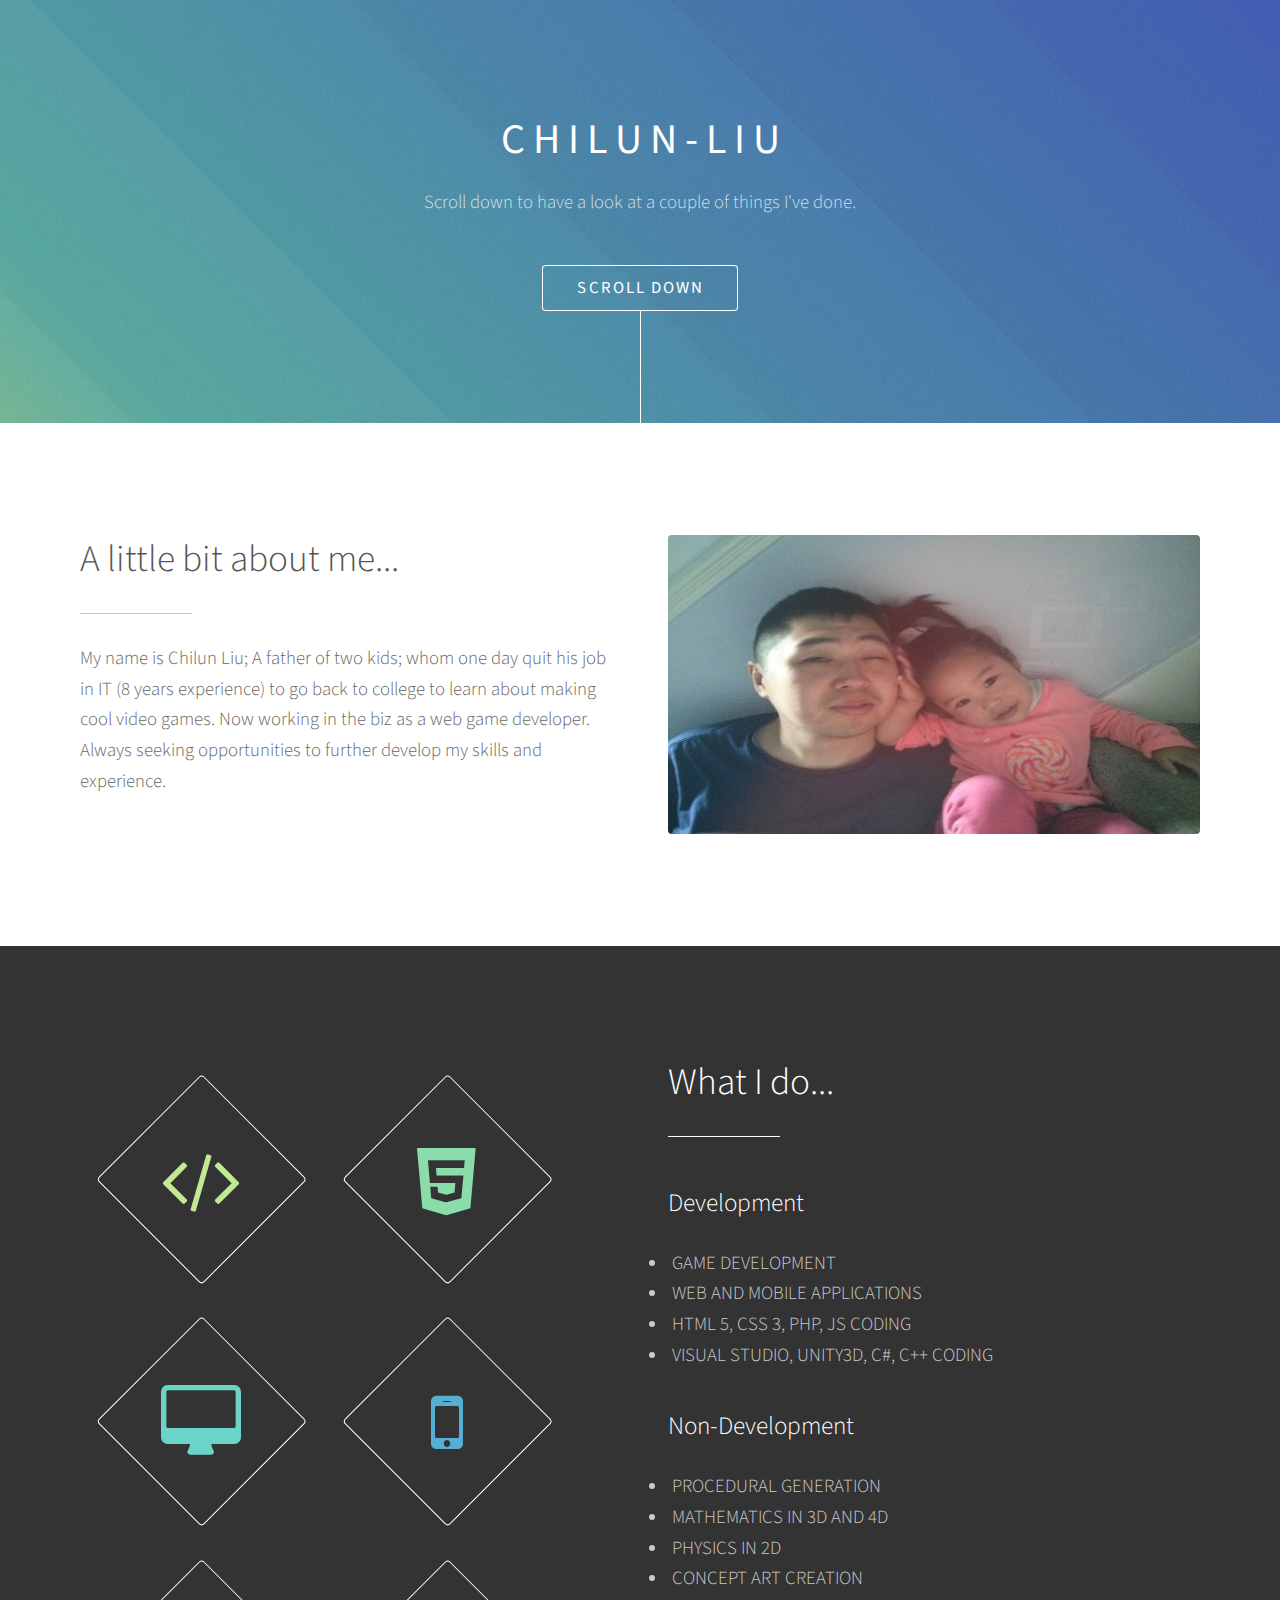
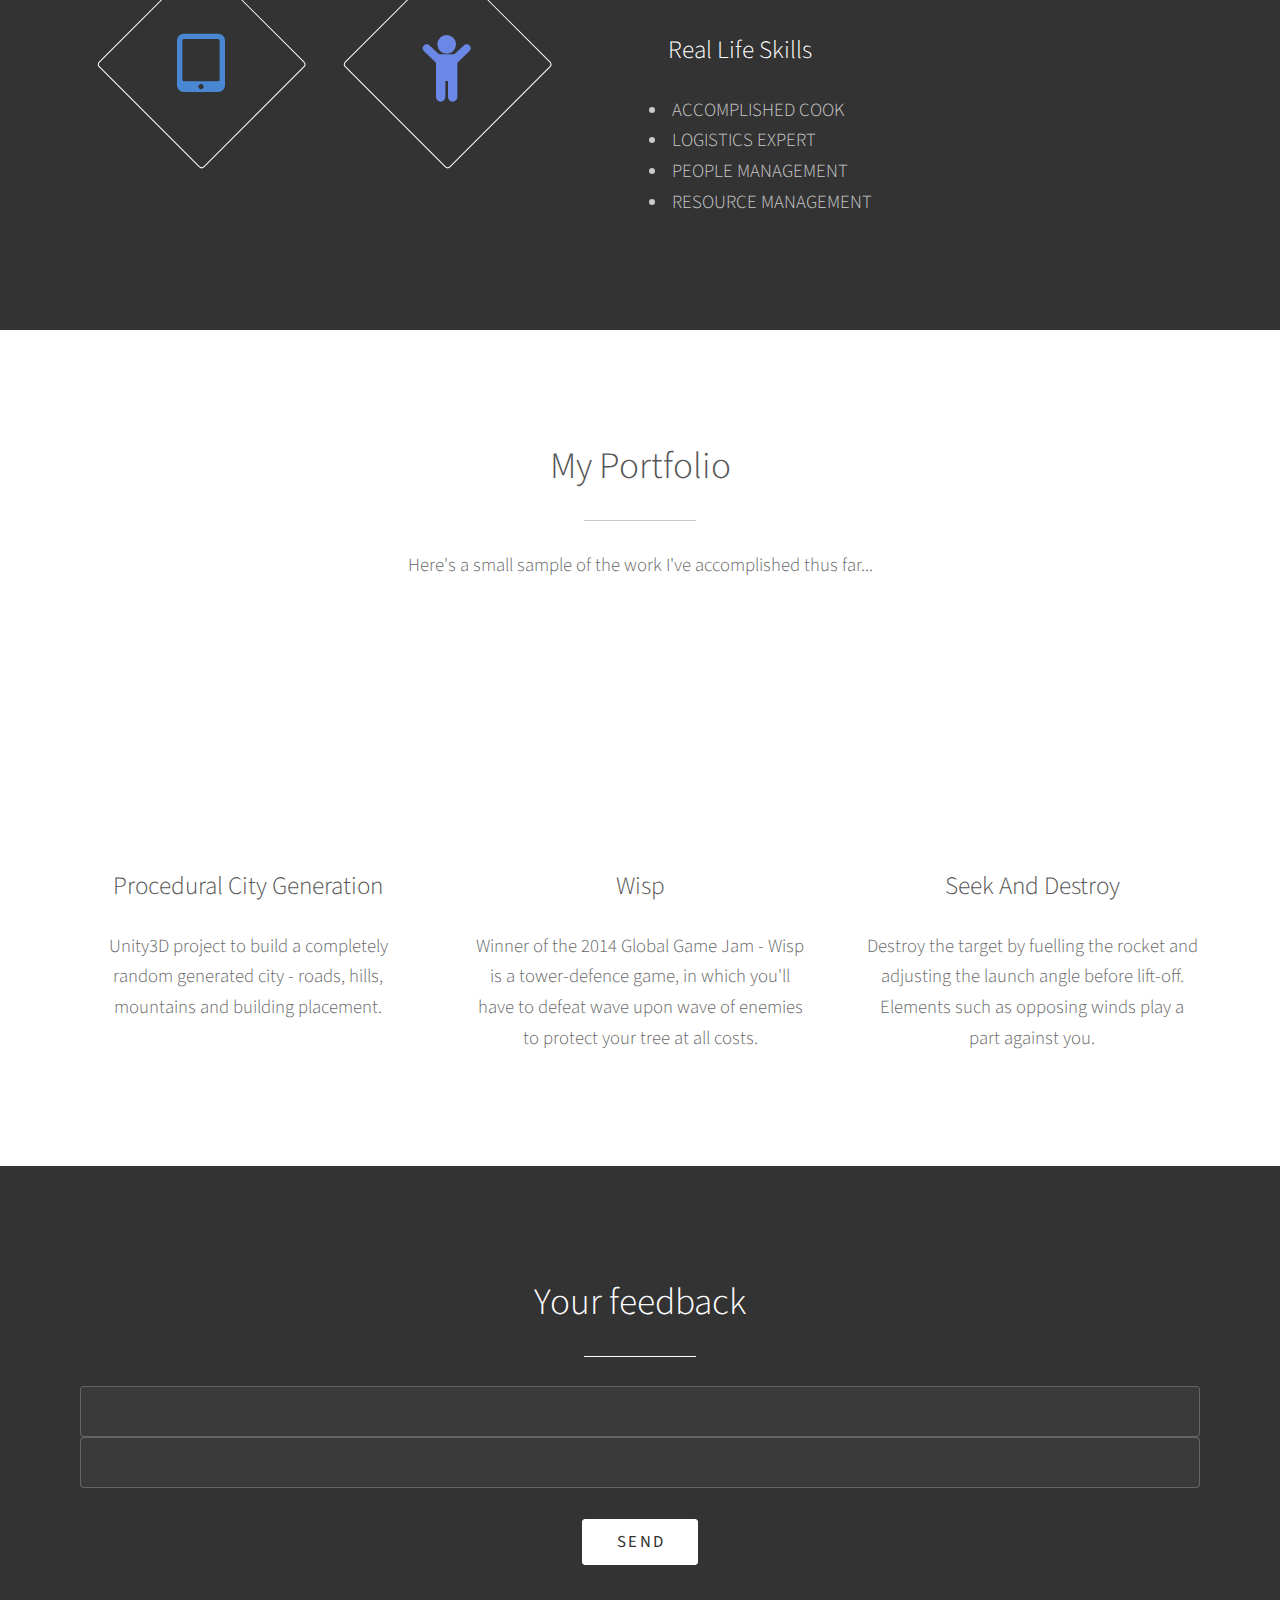
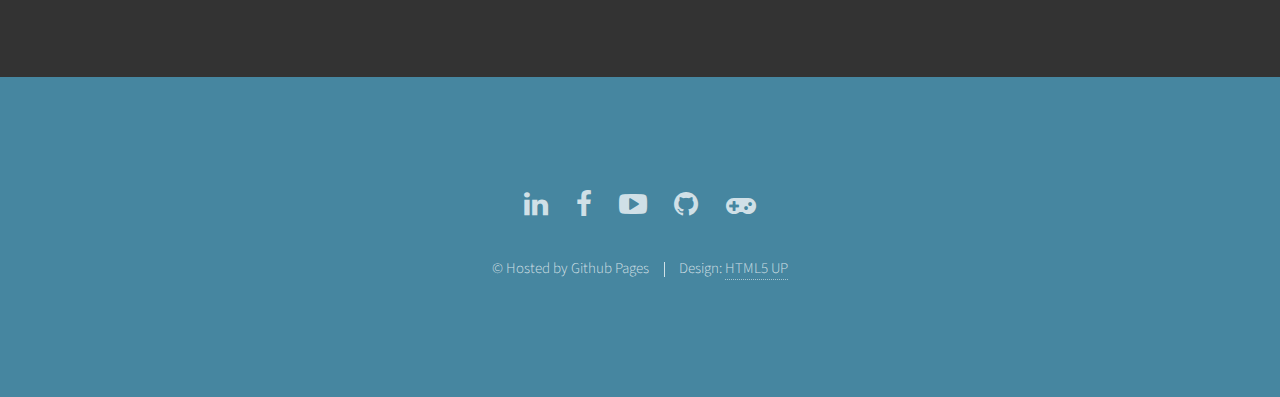
==== commit 953876ce: "Update index.html" ====
--- a/index.html
+++ b/index.html
@@ -153,26 +153,17 @@
 
 					<div class="container">
 						<header class="major">
-							<h2>Contact me?</h2>
+							<h2>Your feedback</h2>
 						</header>
-						<!--<p>Send me an email.</p>-->
-						
-						<ul class="email-icon">
-							<!--<li><span class="icon style1 major fa-envelope"></span></li>-->
-
-							<form action="contact.php" method="post" id="contactform" >
-			
-								<!--<p><label for="Name">Name *</label></p>-->
-									<input type="text" id=name name="name" placeholder="First and last name" required tabindex="1" />
-									<br>
-								<!--<p><label for="Email">Email address *</label></p>-->
-									<input type="text" id=email name="email" placeholder="example@domain.com" required tabindex="2" />
-									<br>
-									<!--<p><label for="Comments">Comments *</label></p>-->
-									<textarea name="comment" id="comment" placeholder="Your comment here" required tabindex="3"></textarea>
-									<br>
+							<form action="http://formspree.io/chilun@chilun-liu.com" id="contactform" >
+								<input type="text" name="name">
+								<input type="hidden" name="_subject" value="Hey, a new email has arrived!" />
+    								<input type="email" name="_replyto">
+    								<input type="text" name="_gotcha" style="display:none" />
+    								<!--<input type="submit" value="Send">-->
+							<br>
 						<ul class="actions uniform">
-							<input name="submit" type="submit" class="button special" id="submit" tabindex="4" value="Send Message" />
+							<input name="submit" type="submit" class="button special" id="submit" tabindex="4" value="Send" />
 							</form>
 						</ul>
 
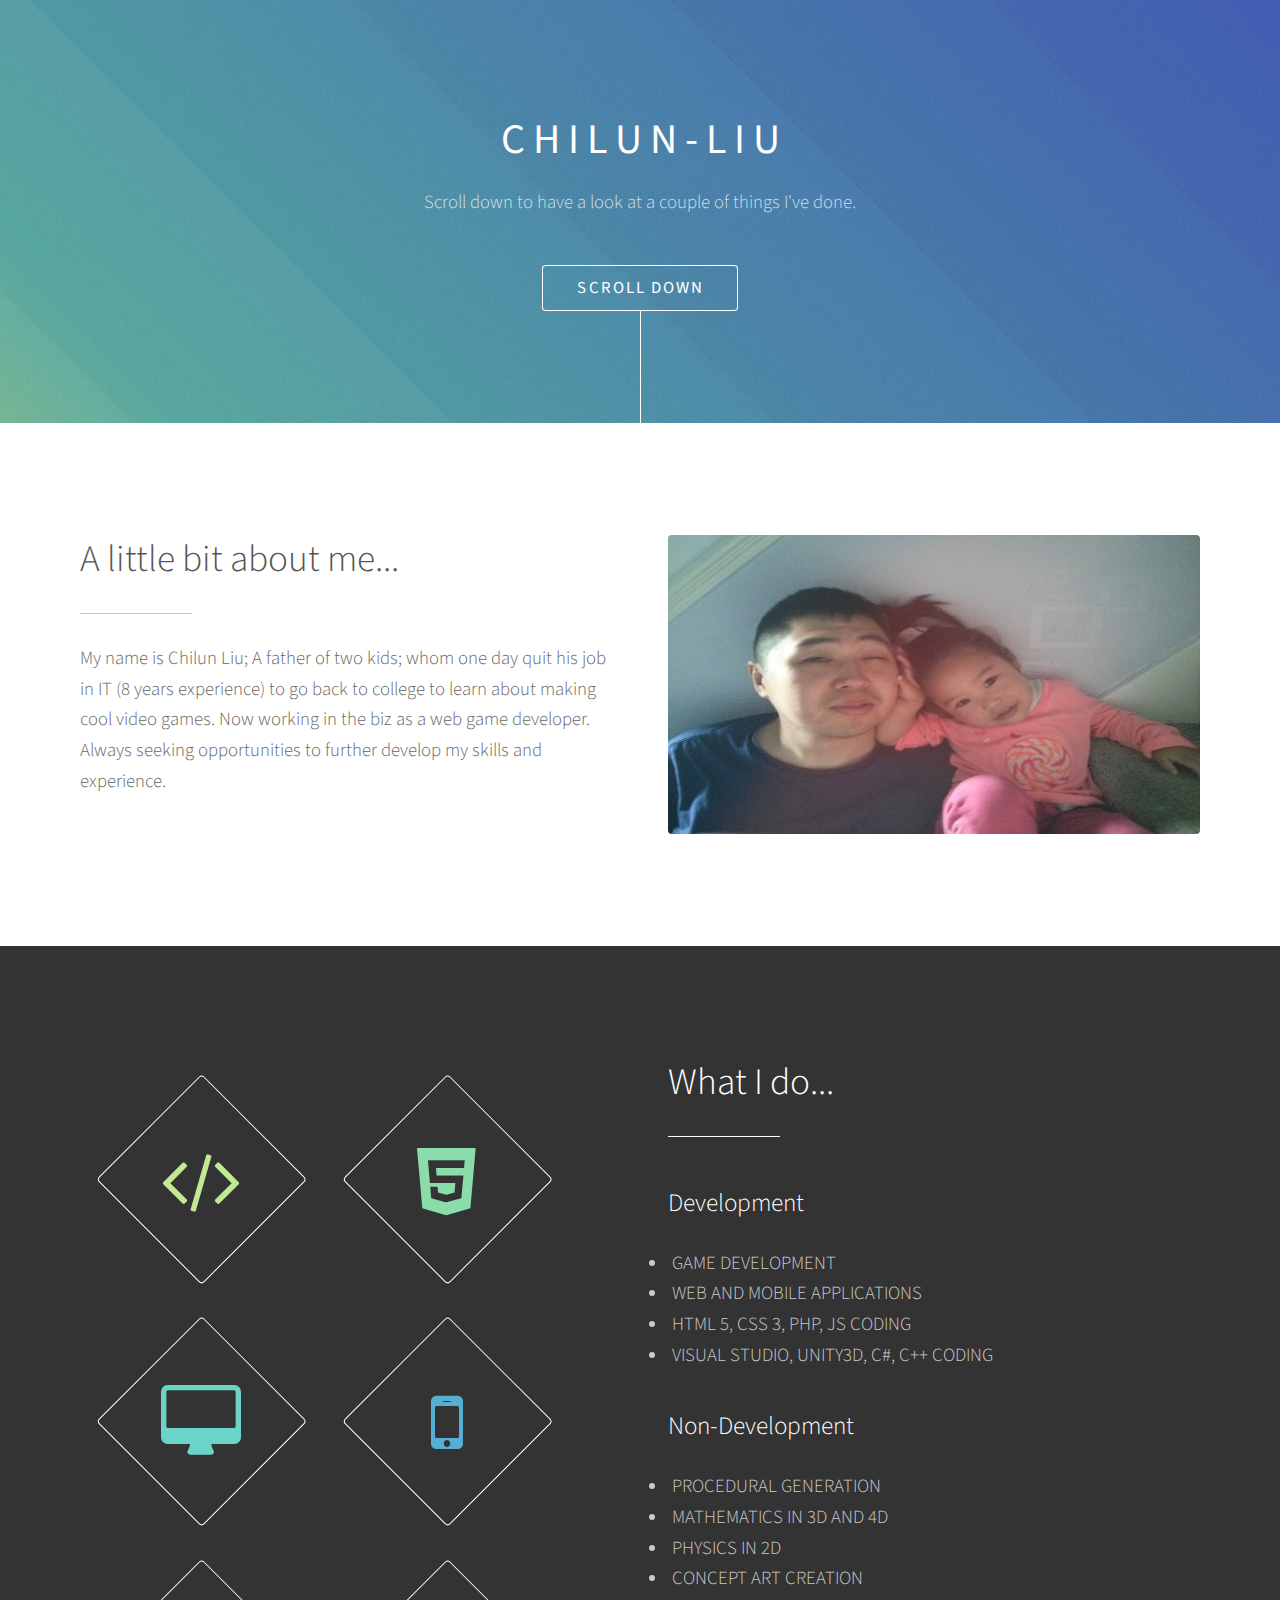
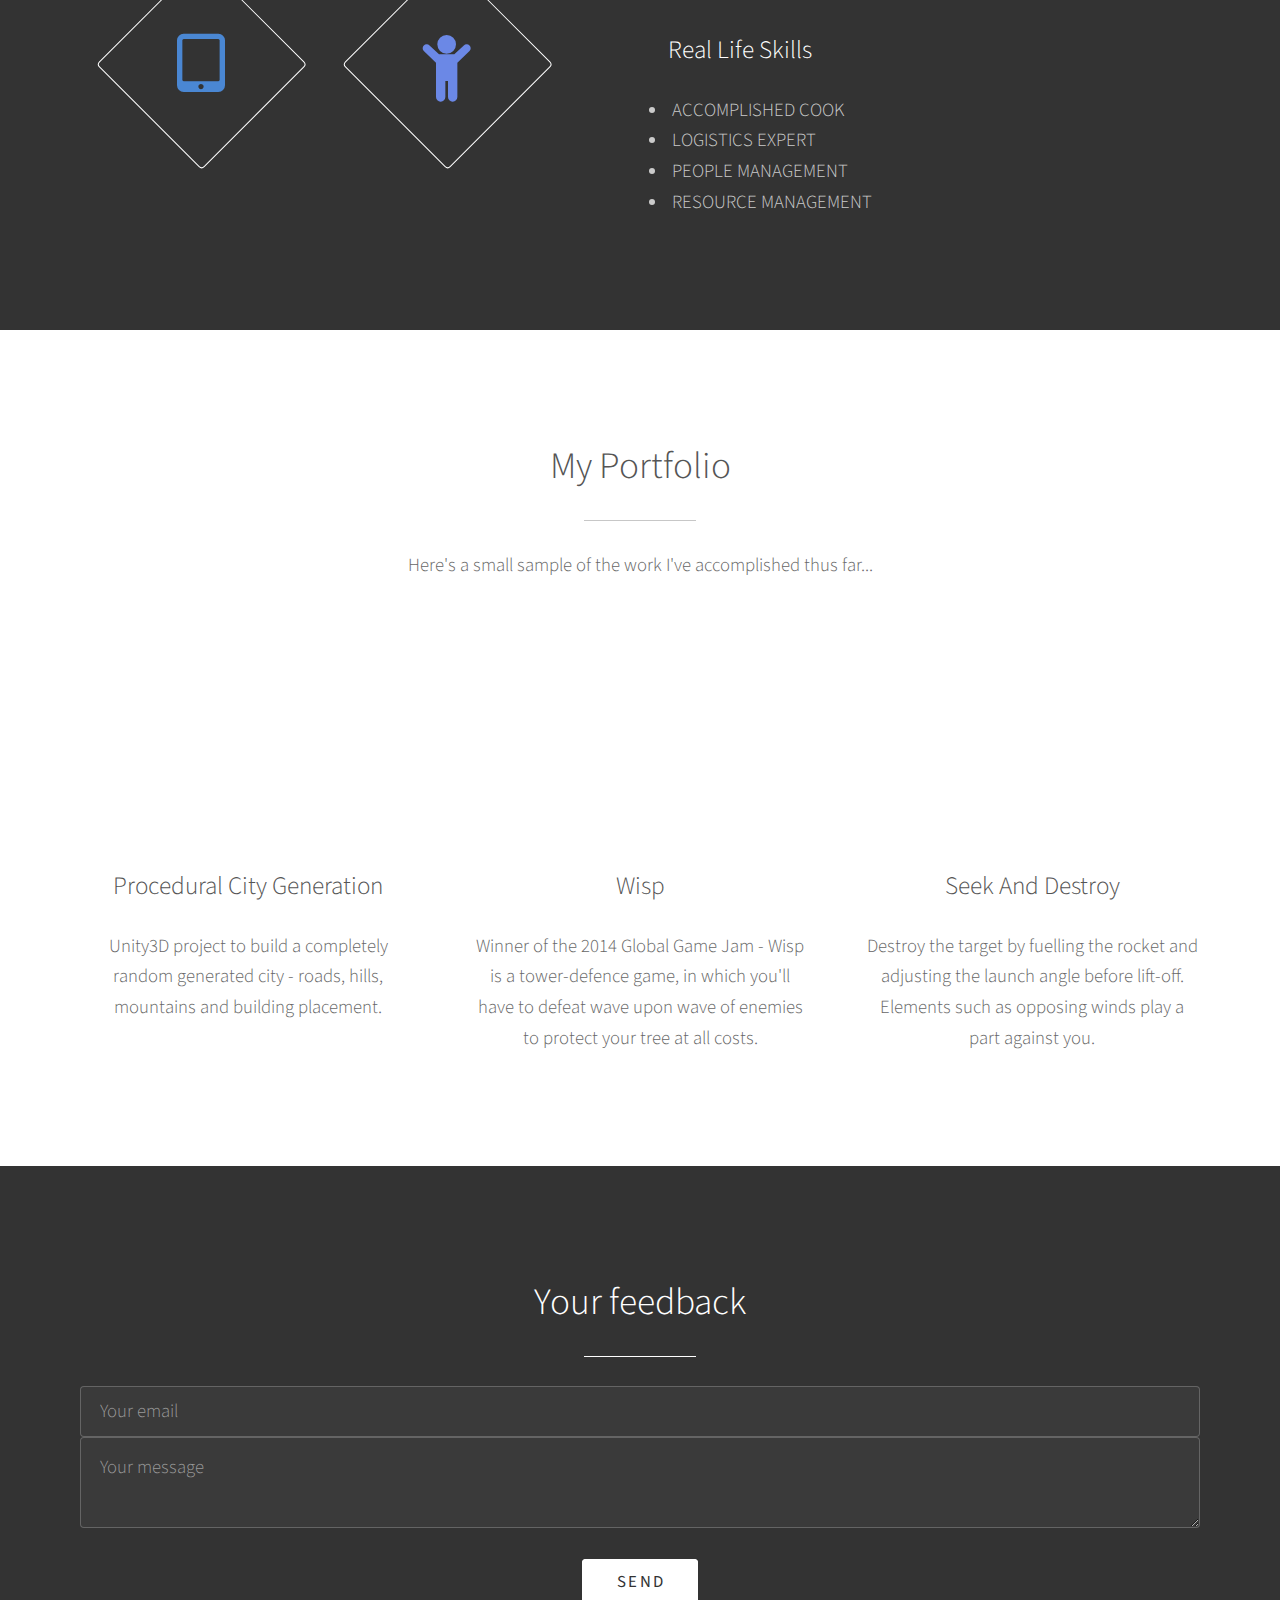
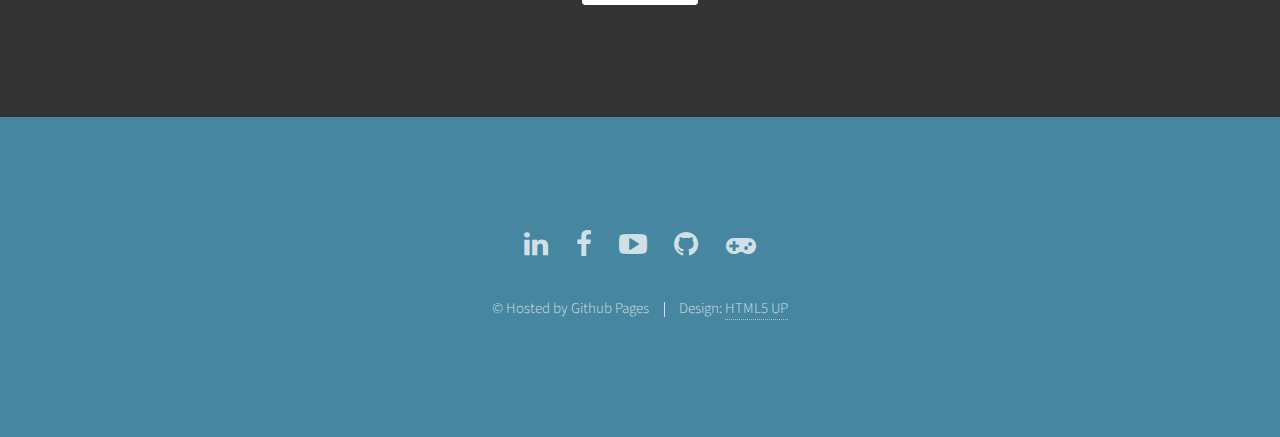
==== commit f626f745: "Update Index.html" ====
--- a/index.html
+++ b/index.html
@@ -156,10 +156,10 @@
 							<h2>Your feedback</h2>
 						</header>
 							<form action="http://formspree.io/chilun@chilun-liu.com" id="contactform" >
-								<input type="text" name="name">
 								<input type="hidden" name="_subject" value="Hey, a new email has arrived!" />
-    								<input type="email" name="_replyto">
-    								<input type="text" name="_gotcha" style="display:none" />
+    								<input type="email" name="_replyto" placeholder="Your email">
+    								<textarea name="message" placeholder="Your message"></textarea>
+    								<!--<input type="text" name="_gotcha" style="display:none" />-->
     								<!--<input type="submit" value="Send">-->
 							<br>
 						<ul class="actions uniform">
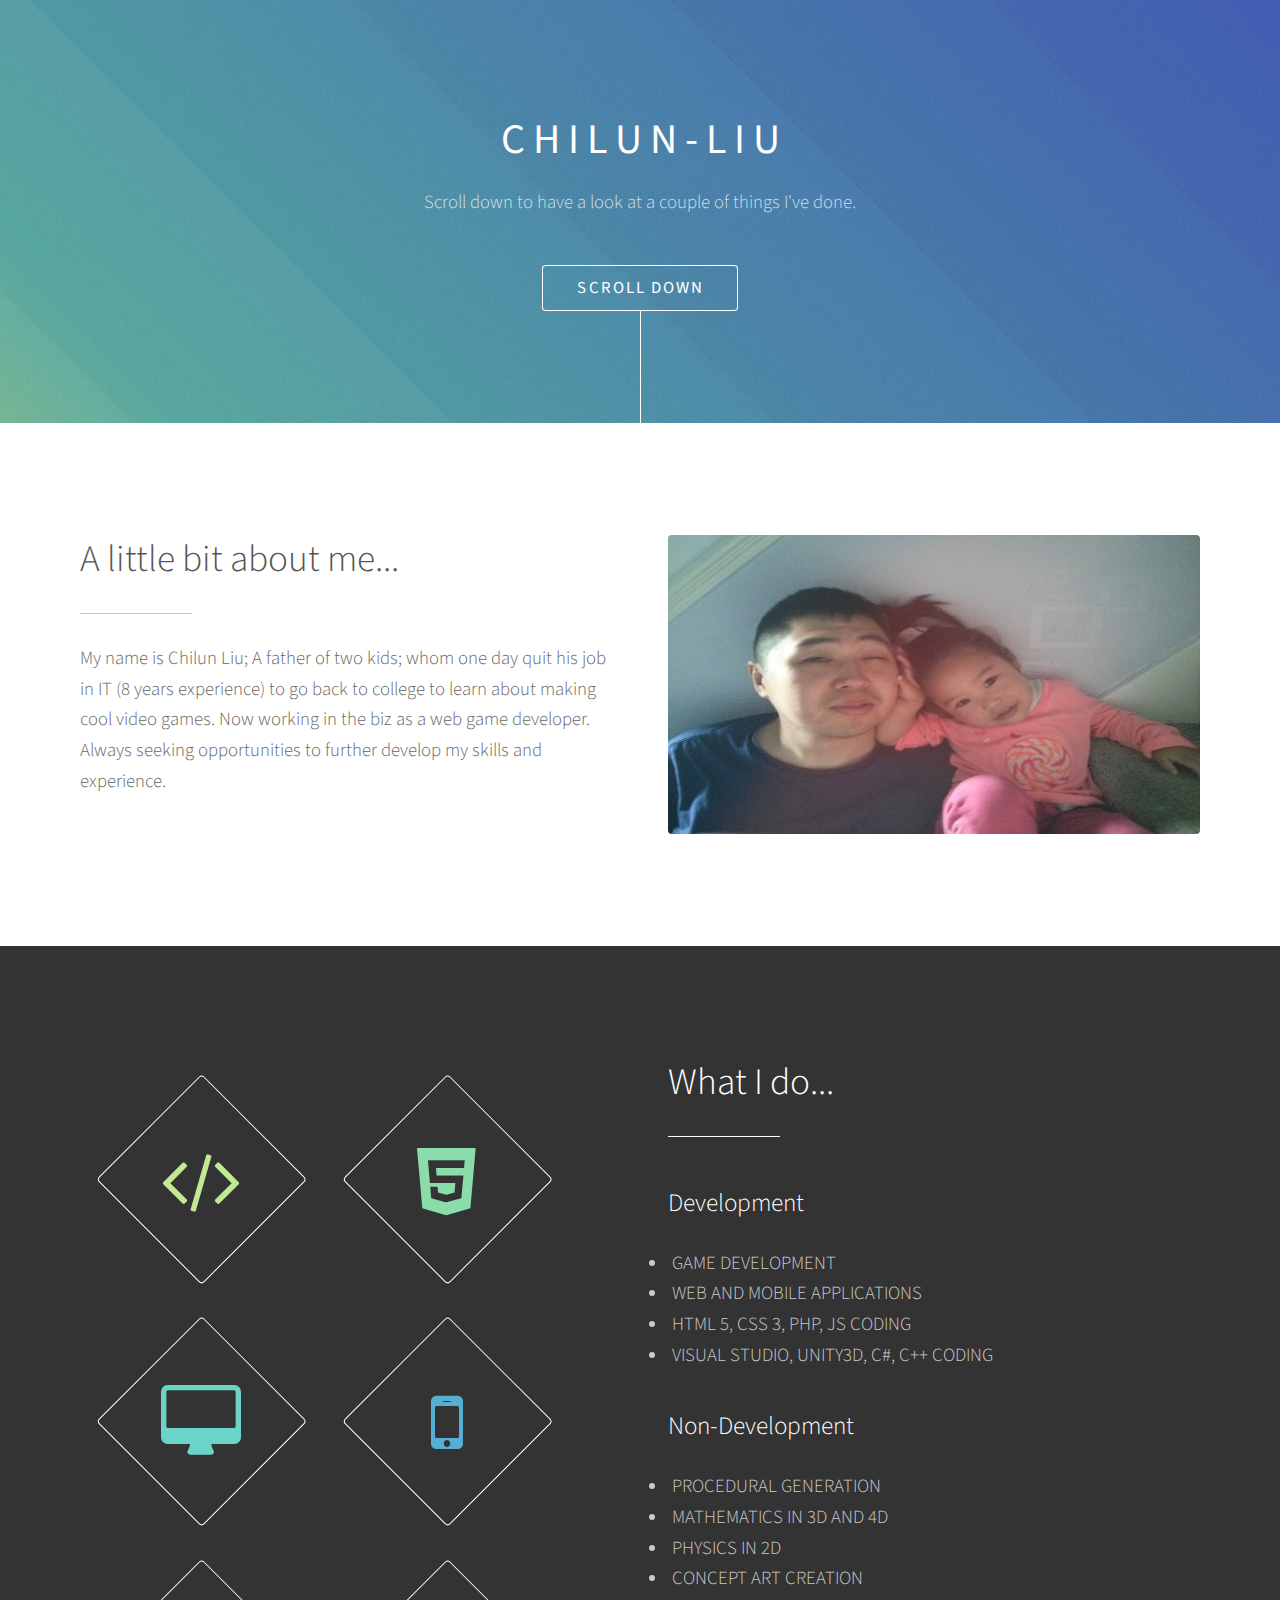
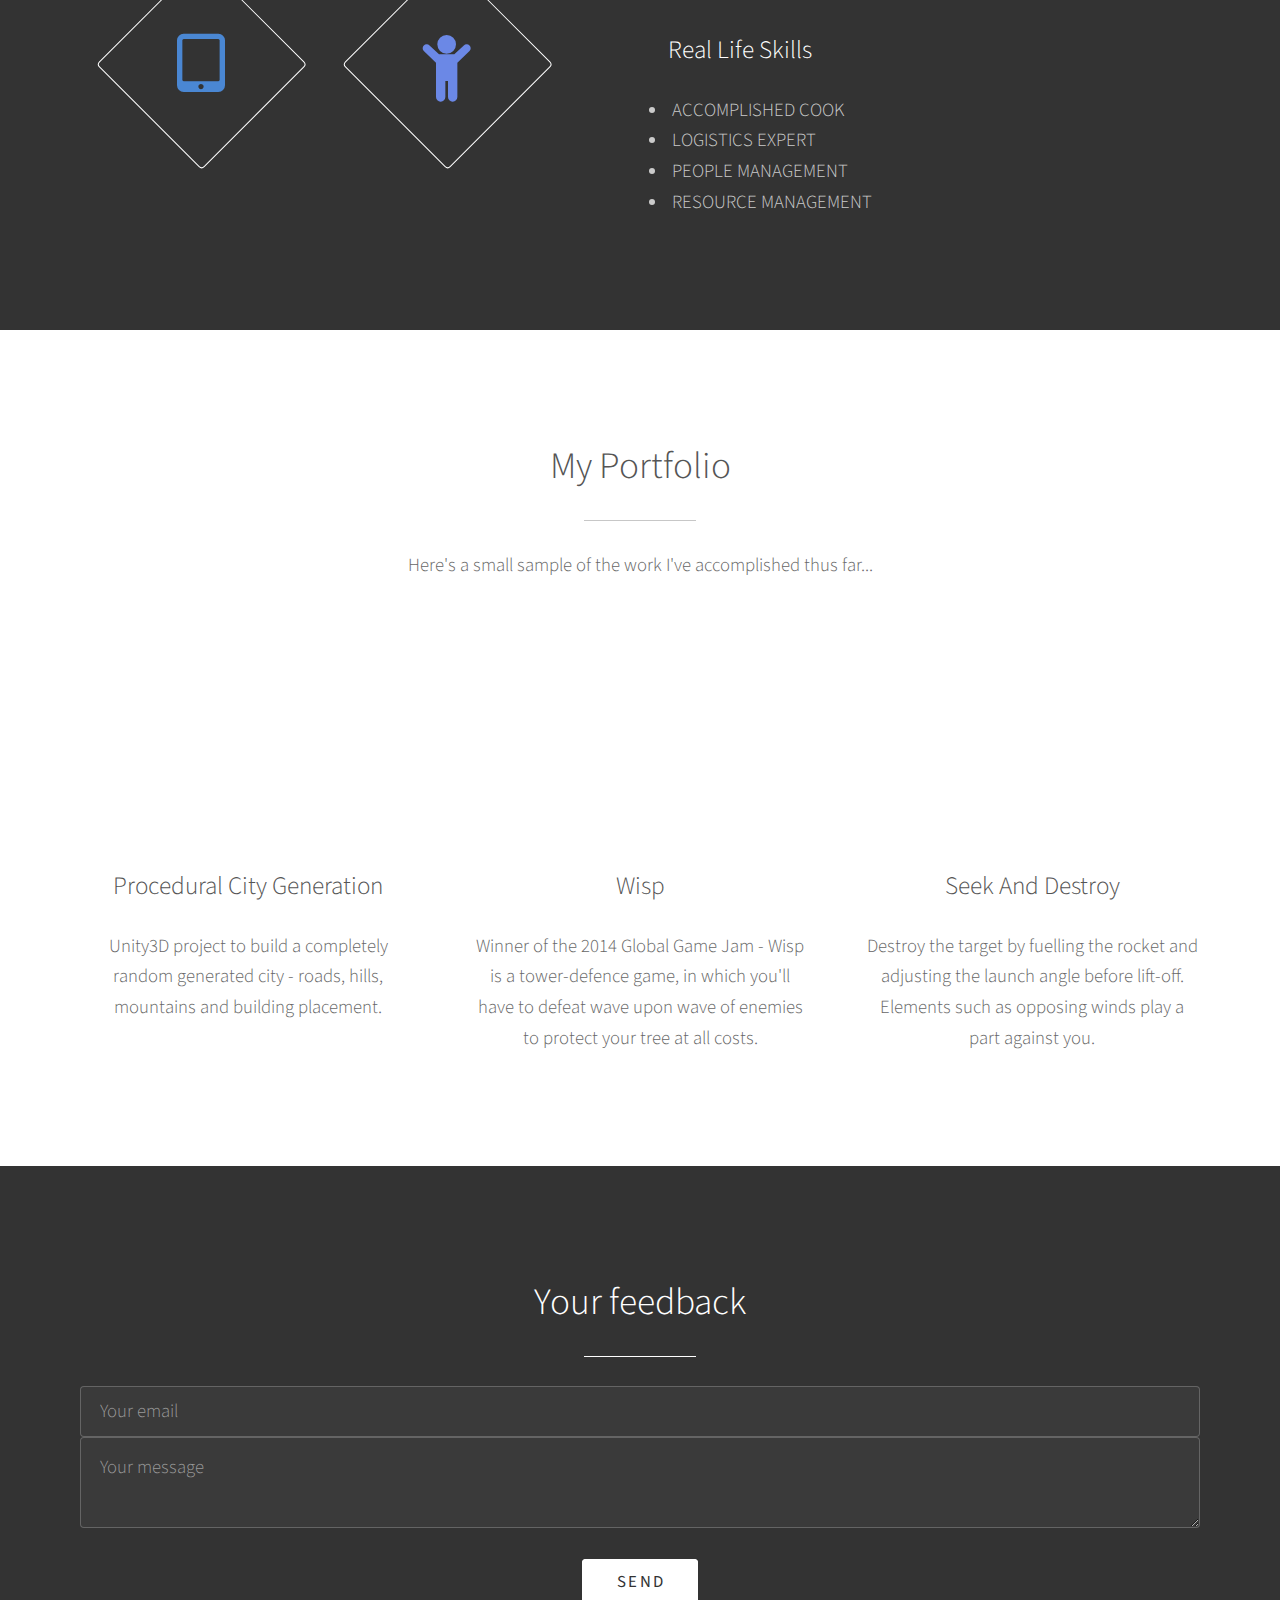
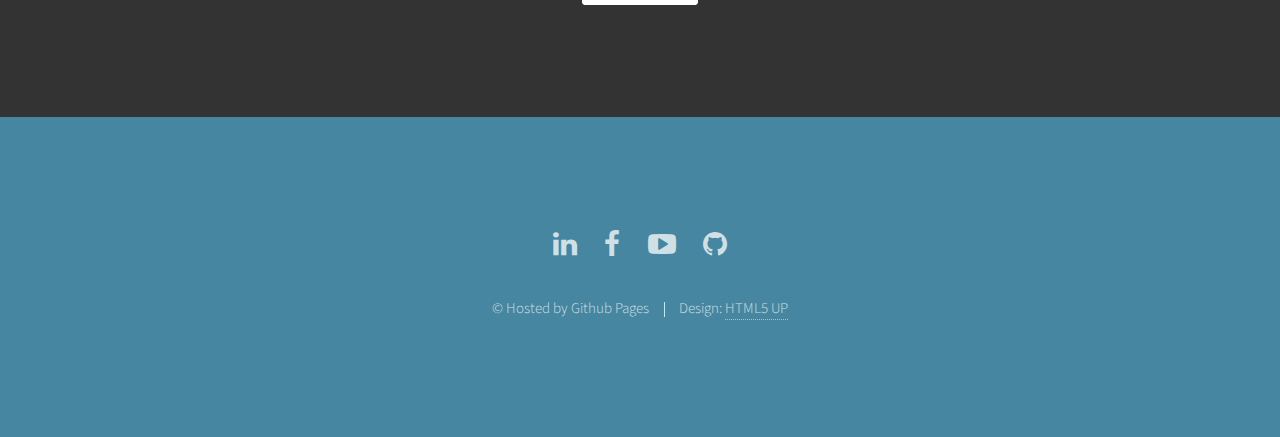
==== commit 6e5b8ff2: "Update Index.html" ====
--- a/index.html
+++ b/index.html
@@ -9,7 +9,6 @@
 		<meta http-equiv="content-type" content="text/html; charset=utf-8" />
 		<meta name="description" content="" />
 		<meta name="keywords" content="" />
-		<!--[if lte IE 8]><script src="css/ie/html5shiv.js"></script><![endif]-->
 		<script src="js/jquery.min.js"></script>
 		<script src="js/jquery.scrolly.min.js"></script>
 		<script src="js/skel.min.js"></script>
@@ -20,15 +19,11 @@
 			<link rel="stylesheet" href="css/style.css" />
 			<link rel="stylesheet" href="css/style-xlarge.css" />
 		</noscript>
-		<!--[if lte IE 9]><link rel="stylesheet" href="css/ie/v9.css" /><![endif]-->
-		<!--[if lte IE 8]><link rel="stylesheet" href="css/ie/v8.css" /><![endif]-->
 	</head>
 	<body>
-
 		<!-- Header -->
 			<section id="header">
 				<div class="inner">
-					<!--<span class="icon major fa-cloud"></span>-->
 					<h1><strong>C H I L U N - L I U</strong></h1>
 					<p>Scroll down to have a look at a couple of things I've done.</p>
 					<ul class="actions">
@@ -36,7 +31,6 @@
 					</ul>
 				</div>
 			</section>
-
 		<!-- One -->
 			<section id="one" class="main style1">
 				<div class="container">
@@ -49,13 +43,10 @@
 						</div>
 						<div class="6u$ 12u$(medium) important(medium)">
 							<span class="image fit"><img src="images/pic01.jpg" alt="" /></span>
-							<!--<iframe width="571" height="321" src="https://www.youtube.com/embed/kIY_htxmgmU" frameborder="0" allowfullscreen></iframe>-->
-							
 						</div>
 					</div>
 				</div>
 			</section>
-
 		<!-- Two -->
 			<section id="two" class="main style2">
 				<div class="container">
@@ -93,7 +84,6 @@
 					</div>
 				</div>
 			</section>
-
 		<!-- Three -->
 			<section id="three" class="main style1 special">
 				<div class="container">
@@ -103,412 +93,47 @@
 					<p>Here's a small sample of the work I've accomplished thus far...</p>
 					<div class="row 150%">
 						<div class="4u 12u$(medium)">
-							<!--<span class="image fit"><img src="images/pic02.jpg" alt="" /></span>-->
 							<iframe width="368" height="240" src="https://www.youtube.com/embed/kIY_htxmgmU" frameborder="0" allowfullscreen></iframe>
 							<h3>Procedural City Generation</h3>
 							<p>Unity3D project to build a completely random generated city - roads, hills, mountains and building placement.</p>
-							<!--<ul class="actions">
-								<li><a href="#" class="button">More</a></li>
-							</ul>-->
 						</div>
 						<div class="4u 12u$(medium)">
-							<!--<span class="image fit"><img src="images/pic03.jpg" alt="" /></span>-->							
 							<iframe width="368" height="240" src="https://www.youtube.com/embed/B4hsd2Gp-kw" frameborder="0" allowfullscreen></iframe>
 							<h3>Wisp</h3>
 							<p>Winner of the 2014 Global Game Jam - Wisp is a tower-defence game, in which you'll have to defeat wave upon wave of enemies to protect your tree at all costs.</p>
-							<!--<ul class="actions">
-								<li><a href="#" class="button">More</a></li>
-							</ul>-->
 						</div>
 						<div class="4u$ 12u$(medium)">
-							<!--<span class="image fit"><img src="images/pic04.jpg" alt="" /></span>-->
 							<iframe width="368" height="240" src="https://www.youtube.com/embed/AZkvgnKbRe0" frameborder="0" allowfullscreen></iframe>
 							<h3>Seek And Destroy</h3>
 							<p>Destroy the target by fuelling the rocket and adjusting the launch angle before lift-off. Elements such as opposing winds play a part against you.</p>
-							<!--<ul class="actions">
-								<li><a href="#" class="button">More</a></li>
-							</ul>-->
 						</div>
-						
 						<!--<div class="4u$ 12u$(medium)">
 							<!--<span class="image fit"><img src="images/pic04.jpg" alt="" /></span>--
 							<iframe width="368" height="240" src="https://www.youtube.com/embed/AZkvgnKbRe0" frameborder="0" allowfullscreen></iframe>
 							<h3>Seek And Destroy</h3>
 							<p>Destroy the target by fuelling the rocket and adjusting the launch angle before lift-off. Elements such as opposing winds play a part against you.</p>
-							<!--<ul class="actions">
-								<li><a href="#" class="button">More</a></li>
-							</ul>--
 						</div>-->
-						
 					</div>
 				</div>
 			</section>
-
 		<!-- Four -->
 			<section id="four" class="main style2 special">
-				
-				
 				<section id="contact"> <!-- HTML5 section tag for the contact 'section' -->
-
-
 					<div class="container">
 						<header class="major">
 							<h2>Your feedback</h2>
 						</header>
-							<form action="http://formspree.io/chilun@chilun-liu.com" id="contactform" >
-								<input type="hidden" name="_subject" value="Hey, a new email has arrived!" />
-    								<input type="email" name="_replyto" placeholder="Your email">
-    								<textarea name="message" placeholder="Your message"></textarea>
-    								<!--<input type="text" name="_gotcha" style="display:none" />-->
-    								<!--<input type="submit" value="Send">-->
+							<form action="http://formspree.io/chilun@chilun-liu.com" method="post" id="contactform" >
+    								<input type="email" name="_replyto" tabindex="1" placeholder="Your email">
+    								<textarea name="message" tabindex="2" placeholder="Your message"></textarea>
 							<br>
 						<ul class="actions uniform">
-							<input name="submit" type="submit" class="button special" id="submit" tabindex="4" value="Send" />
+							<input type="submit" class="button special" id="submit" tabindex="3" value="Send" />
 							</form>
 						</ul>
-
-						
-						<!--<ul class="actions uniform">
-							<li><a href="mailto:chilun@chilun-liu.com" class="button special">Email</a></li>
-							<!--<li><a href="#" class="button special">Learn More</a></li>--
-						</ul>-->
-						
-						
 					</div>
 				</section>
 			</section>
-
-			
-			
-			
-			
-			
-			
-			
-			
-			
-			
-			
-		<!-- Five -->
-		<!--
-			<section id="five" class="main style1">
-				<div class="container">
-					<header class="major special">
-						<h2>Elements</h2>
-					</header>
-
-					<section>
-						<h4>Text</h4>
-						<p>This is <b>bold</b> and this is <strong>strong</strong>. This is <i>italic</i> and this is <em>emphasized</em>.
-						This is <sup>superscript</sup> text and this is <sub>subscript</sub> text.
-						This is <u>underlined</u> and this is code: <code>for (;;) { ... }</code>. Finally, <a href="#">this is a link</a>.</p>
-						<hr />
-						<header>
-							<h4>Heading with a Subtitle</h4>
-							<p>Lorem ipsum dolor sit amet nullam id egestas urna aliquam</p>
-						</header>
-						<p>Nunc lacinia ante nunc ac lobortis. Interdum adipiscing gravida odio porttitor sem non mi integer non faucibus ornare mi ut ante amet placerat aliquet. Volutpat eu sed ante lacinia sapien lorem accumsan varius montes viverra nibh in adipiscing blandit tempus accumsan.</p>
-						<header>
-							<h5>Heading with a Subtitle</h5>
-							<p>Lorem ipsum dolor sit amet nullam id egestas urna aliquam</p>
-						</header>
-						<p>Nunc lacinia ante nunc ac lobortis. Interdum adipiscing gravida odio porttitor sem non mi integer non faucibus ornare mi ut ante amet placerat aliquet. Volutpat eu sed ante lacinia sapien lorem accumsan varius montes viverra nibh in adipiscing blandit tempus accumsan.</p>
-						<hr />
-						<h2>Heading Level 2</h2>
-						<h3>Heading Level 3</h3>
-						<h4>Heading Level 4</h4>
-						<h5>Heading Level 5</h5>
-						<h6>Heading Level 6</h6>
-						<hr />
-						<h5>Blockquote</h5>
-						<blockquote>Fringilla nisl. Donec accumsan interdum nisi, quis tincidunt felis sagittis eget tempus euismod. Vestibulum ante ipsum primis in faucibus vestibulum. Blandit adipiscing eu felis iaculis volutpat ac adipiscing accumsan faucibus. Vestibulum ante ipsum primis in faucibus lorem ipsum dolor sit amet nullam adipiscing eu felis.</blockquote>
-						<h5>Preformatted</h5>
-						<pre><code>i = 0;
-
-while (!deck.isInOrder()) {
-print 'Iteration ' + i;
-deck.shuffle();
-i++;
-}
-
-print 'It took ' + i + ' iterations to sort the deck.';</code></pre>
-					</section>
-
-					<section>
-						<h4>Lists</h4>
-						<div class="row">
-							<div class="6u 12u$(medium)">
-								<h5>Unordered</h5>
-								<ul>
-									<li>Dolor pulvinar etiam.</li>
-									<li>Sagittis adipiscing.</li>
-									<li>Felis enim feugiat.</li>
-								</ul>
-								<h5>Alternate</h5>
-								<ul class="alt">
-									<li>Dolor pulvinar etiam.</li>
-									<li>Sagittis adipiscing.</li>
-									<li>Felis enim feugiat.</li>
-								</ul>
-							</div>
-							<div class="6u$ 12u$(medium)">
-								<h5>Ordered</h5>
-								<ol>
-									<li>Dolor pulvinar etiam.</li>
-									<li>Etiam vel felis viverra.</li>
-									<li>Felis enim feugiat.</li>
-									<li>Dolor pulvinar etiam.</li>
-									<li>Etiam vel felis lorem.</li>
-									<li>Felis enim et feugiat.</li>
-								</ol>
-								<h5>Icons</h5>
-								<ul class="icons">
-									<li><a href="#" class="icon fa-twitter"><span class="label">Twitter</span></a></li>
-									<li><a href="#" class="icon fa-facebook"><span class="label">Facebook</span></a></li>
-									<li><a href="#" class="icon fa-instagram"><span class="label">Instagram</span></a></li>
-									<li><a href="#" class="icon fa-github"><span class="label">Github</span></a></li>
-								</ul>
-							</div>
-						</div>
-						<h5>Actions</h5>
-						<div class="row">
-							<div class="6u 12u$(medium)">
-								<ul class="actions">
-									<li><a href="#" class="button special">Default</a></li>
-									<li><a href="#" class="button">Default</a></li>
-								</ul>
-								<ul class="actions small">
-									<li><a href="#" class="button special small">Small</a></li>
-									<li><a href="#" class="button small">Small</a></li>
-								</ul>
-								<ul class="actions vertical">
-									<li><a href="#" class="button special">Default</a></li>
-									<li><a href="#" class="button">Default</a></li>
-								</ul>
-								<ul class="actions vertical small">
-									<li><a href="#" class="button special small">Small</a></li>
-									<li><a href="#" class="button small">Small</a></li>
-								</ul>
-							</div>
-							<div class="6u 12u$(medium)">
-								<ul class="actions vertical">
-									<li><a href="#" class="button special fit">Default</a></li>
-									<li><a href="#" class="button fit">Default</a></li>
-								</ul>
-								<ul class="actions vertical small">
-									<li><a href="#" class="button special small fit">Small</a></li>
-									<li><a href="#" class="button small fit">Small</a></li>
-								</ul>
-							</div>
-						</div>
-					</section>
-
-					<section>
-						<h4>Table</h4>
-						<h5>Default</h5>
-						<div class="table-wrapper">
-							<table>
-								<thead>
-									<tr>
-										<th>Name</th>
-										<th>Description</th>
-										<th>Price</th>
-									</tr>
-								</thead>
-								<tbody>
-									<tr>
-										<td>Item One</td>
-										<td>Ante turpis integer aliquet porttitor.</td>
-										<td>29.99</td>
-									</tr>
-									<tr>
-										<td>Item Two</td>
-										<td>Vis ac commodo adipiscing arcu aliquet.</td>
-										<td>19.99</td>
-									</tr>
-									<tr>
-										<td>Item Three</td>
-										<td> Morbi faucibus arcu accumsan lorem.</td>
-										<td>29.99</td>
-									</tr>
-									<tr>
-										<td>Item Four</td>
-										<td>Vitae integer tempus condimentum.</td>
-										<td>19.99</td>
-									</tr>
-									<tr>
-										<td>Item Five</td>
-										<td>Ante turpis integer aliquet porttitor.</td>
-										<td>29.99</td>
-									</tr>
-								</tbody>
-								<tfoot>
-									<tr>
-										<td colspan="2"></td>
-										<td>100.00</td>
-									</tr>
-								</tfoot>
-							</table>
-						</div>
-
-						<h5>Alternate</h5>
-						<div class="table-wrapper">
-							<table class="alt">
-								<thead>
-									<tr>
-										<th>Name</th>
-										<th>Description</th>
-										<th>Price</th>
-									</tr>
-								</thead>
-								<tbody>
-									<tr>
-										<td>Item One</td>
-										<td>Ante turpis integer aliquet porttitor.</td>
-										<td>29.99</td>
-									</tr>
-									<tr>
-										<td>Item Two</td>
-										<td>Vis ac commodo adipiscing arcu aliquet.</td>
-										<td>19.99</td>
-									</tr>
-									<tr>
-										<td>Item Three</td>
-										<td> Morbi faucibus arcu accumsan lorem.</td>
-										<td>29.99</td>
-									</tr>
-									<tr>
-										<td>Item Four</td>
-										<td>Vitae integer tempus condimentum.</td>
-										<td>19.99</td>
-									</tr>
-									<tr>
-										<td>Item Five</td>
-										<td>Ante turpis integer aliquet porttitor.</td>
-										<td>29.99</td>
-									</tr>
-								</tbody>
-								<tfoot>
-									<tr>
-										<td colspan="2"></td>
-										<td>100.00</td>
-									</tr>
-								</tfoot>
-							</table>
-						</div>
-					</section>
-
-					<section>
-						<h4>Buttons</h4>
-						<ul class="actions">
-							<li><a href="#" class="button special">Special</a></li>
-							<li><a href="#" class="button">Default</a></li>
-						</ul>
-						<ul class="actions">
-							<li><a href="#" class="button big">Big</a></li>
-							<li><a href="#" class="button">Default</a></li>
-							<li><a href="#" class="button small">Small</a></li>
-						</ul>
-						<ul class="actions fit">
-							<li><a href="#" class="button fit">Fit</a></li>
-							<li><a href="#" class="button special fit">Fit</a></li>
-							<li><a href="#" class="button fit">Fit</a></li>
-						</ul>
-						<ul class="actions fit small">
-							<li><a href="#" class="button special fit small">Fit + Small</a></li>
-							<li><a href="#" class="button fit small">Fit + Small</a></li>
-							<li><a href="#" class="button special fit small">Fit + Small</a></li>
-						</ul>
-						<ul class="actions">
-							<li><a href="#" class="button special icon fa-download">Icon</a></li>
-							<li><a href="#" class="button icon fa-download">Icon</a></li>
-						</ul>
-						<ul class="actions">
-							<li><span class="button special disabled">Disabled</span></li>
-							<li><span class="button disabled">Disabled</span></li>
-						</ul>
-					</section>
-
-					<section>
-						<h4>Form</h4>
-						<form method="post" action="#">
-							<div class="row uniform 50%">
-								<div class="6u 12u$(xsmall)">
-									<input type="text" name="demo-name" id="demo-name" value="" placeholder="Name" />
-								</div>
-								<div class="6u$ 12u$(xsmall)">
-									<input type="email" name="demo-email" id="demo-email" value="" placeholder="Email" />
-								</div>
-								<div class="12u$">
-									<div class="select-wrapper">
-										<select name="demo-category" id="demo-category">
-											<option value="">- Category -</option>
-											<option value="1">Manufacturing</option>
-											<option value="1">Shipping</option>
-											<option value="1">Administration</option>
-											<option value="1">Human Resources</option>
-										</select>
-									</div>
-								</div>
-								<div class="4u 12u$(small)">
-									<input type="radio" id="demo-priority-low" name="demo-priority" checked>
-									<label for="demo-priority-low">Low</label>
-								</div>
-								<div class="4u 12u$(small)">
-									<input type="radio" id="demo-priority-normal" name="demo-priority">
-									<label for="demo-priority-normal">Normal</label>
-								</div>
-								<div class="4u$ 12u$(small)">
-									<input type="radio" id="demo-priority-high" name="demo-priority">
-									<label for="demo-priority-high">High</label>
-								</div>
-								<div class="6u 12u$(small)">
-									<input type="checkbox" id="demo-copy" name="demo-copy">
-									<label for="demo-copy">Email me a copy</label>
-								</div>
-								<div class="6u$ 12u$(small)">
-									<input type="checkbox" id="demo-human" name="demo-human" checked>
-									<label for="demo-human">Not a robot</label>
-								</div>
-								<div class="12u$">
-									<textarea name="demo-message" id="demo-message" placeholder="Enter your message" rows="6"></textarea>
-								</div>
-								<div class="12u$">
-									<ul class="actions">
-										<li><input type="submit" value="Send Message" class="special" /></li>
-										<li><input type="reset" value="Reset" /></li>
-									</ul>
-								</div>
-							</div>
-						</form>
-					</section>
-
-					<section>
-						<h4>Image</h4>
-						<h5>Fit</h5>
-						<div class="box alt">
-							<div class="row uniform 50%">
-								<div class="12u"><span class="image fit"><img src="images/pic06.jpg" alt="" /></span></div>
-								<div class="4u"><span class="image fit"><img src="images/pic02.jpg" alt="" /></span></div>
-								<div class="4u"><span class="image fit"><img src="images/pic03.jpg" alt="" /></span></div>
-								<div class="4u"><span class="image fit"><img src="images/pic04.jpg" alt="" /></span></div>
-								<div class="4u"><span class="image fit"><img src="images/pic03.jpg" alt="" /></span></div>
-								<div class="4u"><span class="image fit"><img src="images/pic04.jpg" alt="" /></span></div>
-								<div class="4u"><span class="image fit"><img src="images/pic02.jpg" alt="" /></span></div>
-								<div class="4u"><span class="image fit"><img src="images/pic04.jpg" alt="" /></span></div>
-								<div class="4u"><span class="image fit"><img src="images/pic02.jpg" alt="" /></span></div>
-								<div class="4u"><span class="image fit"><img src="images/pic03.jpg" alt="" /></span></div>
-							</div>
-						</div>
-						<h5>Left &amp; Right</h5>
-						<p><span class="image left"><img src="images/pic05.jpg" alt="" /></span>Fringilla nisl. Donec accumsan interdum nisi, quis tincidunt felis sagittis eget. tempus euismod. Vestibulum ante ipsum primis in faucibus vestibulum. Blandit adipiscing eu felis iaculis volutpat ac adipiscing accumsan eu faucibus. Integer ac pellentesque praesent tincidunt felis sagittis eget. tempus euismod. Vestibulum ante ipsum primis in faucibus vestibulum. Blandit adipiscing eu felis iaculis volutpat ac adipiscing accumsan eu faucibus. Integer ac pellentesque praesent. Donec accumsan interdum nisi, quis tincidunt felis sagittis eget. tempus euismod. Vestibulum ante ipsum primis in faucibus vestibulum. Blandit adipiscing eu felis iaculis volutpat ac adipiscing accumsan eu faucibus. Integer ac pellentesque praesent tincidunt felis sagittis eget. tempus euismod. Vestibulum ante ipsum primis in faucibus vestibulum. Blandit adipiscing eu felis iaculis volutpat ac adipiscing accumsan eu faucibus. Integer ac pellentesque praesent. Blandit adipiscing eu felis iaculis volutpat ac adipiscing accumsan eu faucibus. Integer ac pellentesque praesent tincidunt felis sagittis eget. tempus euismod. Vestibulum ante ipsum primis in faucibus vestibulum. Blandit adipiscing eu felis iaculis volutpat ac adipiscing accumsan eu faucibus. Integer ac pellentesque praesent.</p>
-						<p><span class="image right"><img src="images/pic05.jpg" alt="" /></span>Fringilla nisl. Donec accumsan interdum nisi, quis tincidunt felis sagittis eget. tempus euismod. Vestibulum ante ipsum primis in faucibus vestibulum. Blandit adipiscing eu felis iaculis volutpat ac adipiscing accumsan eu faucibus. Integer ac pellentesque praesent tincidunt felis sagittis eget. tempus euismod. Vestibulum ante ipsum primis in faucibus vestibulum. Blandit adipiscing eu felis iaculis volutpat ac adipiscing accumsan eu faucibus. Integer ac pellentesque praesent. Donec accumsan interdum nisi, quis tincidunt felis sagittis eget. tempus euismod. Vestibulum ante ipsum primis in faucibus vestibulum. Blandit adipiscing eu felis iaculis volutpat ac adipiscing accumsan eu faucibus. Integer ac pellentesque praesent tincidunt felis sagittis eget. tempus euismod. Vestibulum ante ipsum primis in faucibus vestibulum. Blandit adipiscing eu felis iaculis volutpat ac adipiscing accumsan eu faucibus. Integer ac pellentesque praesent. Blandit adipiscing eu felis iaculis volutpat ac adipiscing accumsan eu faucibus. Integer ac pellentesque praesent tincidunt felis sagittis eget. tempus euismod. Vestibulum ante ipsum primis in faucibus vestibulum. Blandit adipiscing eu felis iaculis volutpat ac adipiscing accumsan eu faucibus. Integer ac pellentesque praesent.</p>
-					</section>
-
-				</div>
-			</section>
-		-->
-
 		<!-- Footer -->
 			<section id="footer">
 				<ul class="icons">
@@ -516,7 +141,7 @@
 					<li><a href="https://www.facebook.com/chilunliuTheBOSSE" class="icon alt fa-facebook"><span class="label">Facebook</span></a></li>
 					<li><a href="https://www.youtube.com/user/chilunliu" class="icon alt fa-youtube-play"><span class="label">Youtube</span></a></li>
 					<li><a href="https://github.com/chilunliu/" class="icon alt fa-github"><span class="label">GitHub</span></a></li>
-					<li><a href="https://live.xbox.com/en-UK/Profile?Gamertag=killin+chilun" class="icon alt fa-gamepad"><span class="label">Xbox Live</span></a></li>
+					<!--<li><a href="#" class="icon alt fa-gamepad"><span class="label">Xbox Live</span></a></li>-->
 				</ul>
 				<ul class="copyright">
 					<li>&copy; Hosted by Github Pages</li><li>Design: <a href="http://html5up.net">HTML5 UP</a></li>
